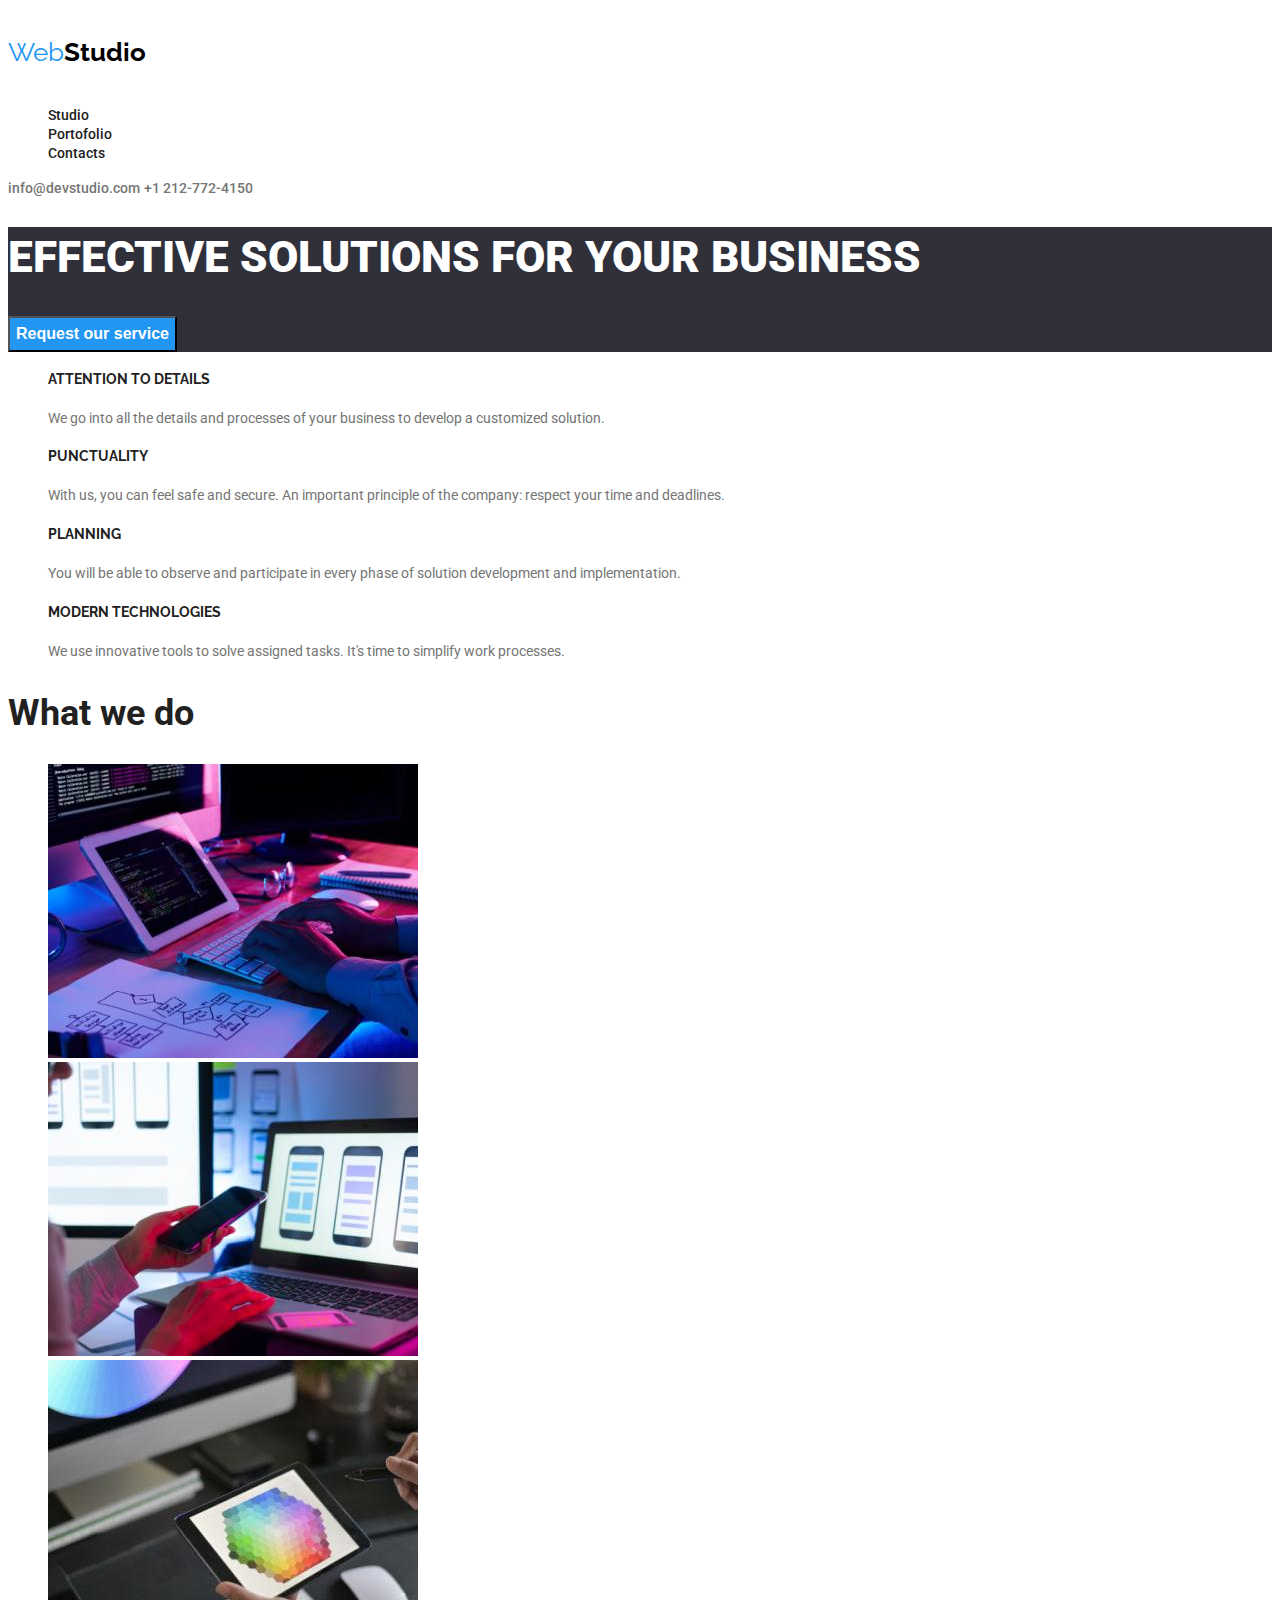
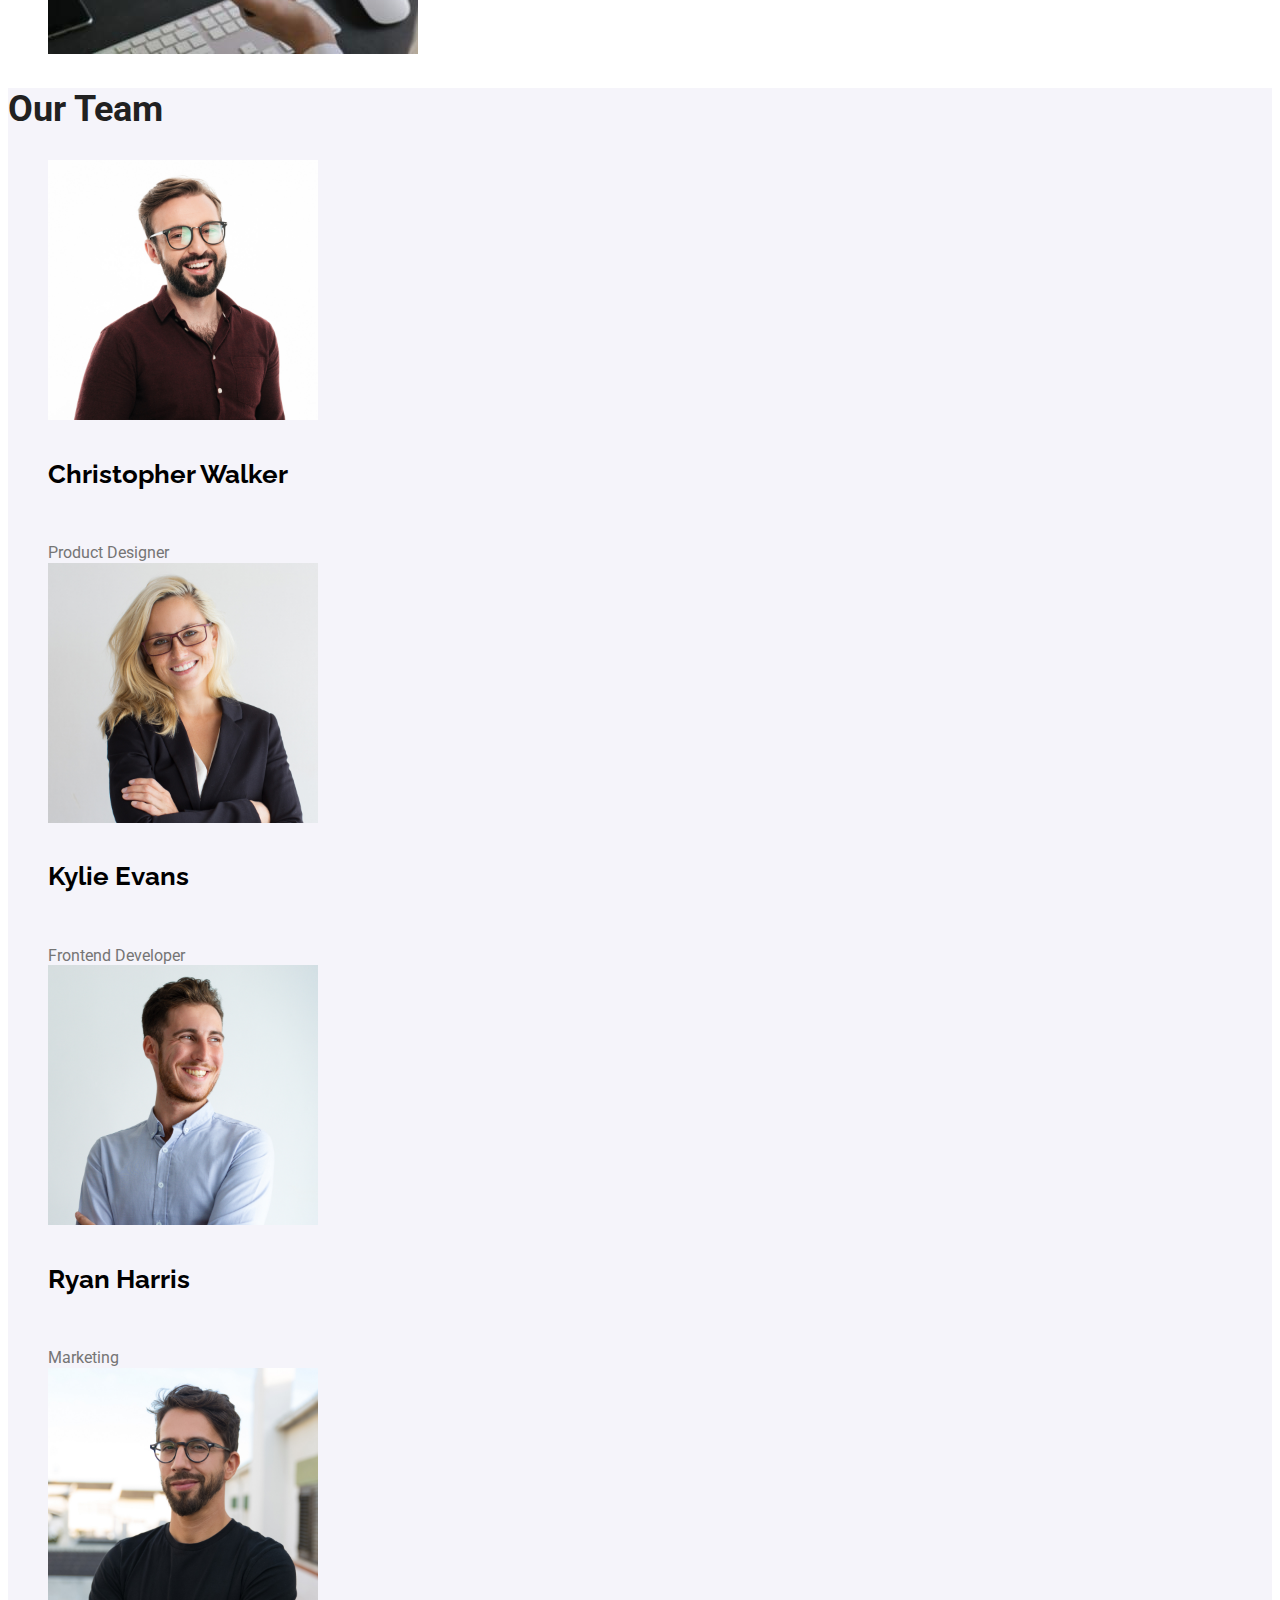
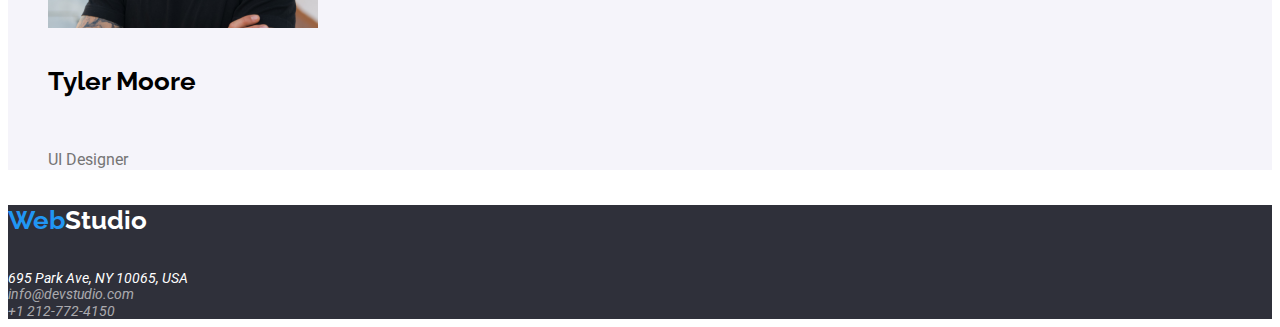
==== index.html @ d2ba15c8 "Add copy repozitory" ====
<!DOCTYPE html>
<html lang="en">
  <head>
    <meta charset="UTF-8" />
    <meta name="viewport" content="width = device-width,initial-scale=1.0" />
    <title>WebStudio</title>
    <link rel="preconnect" href="https://fonts.googleapis.com" />
    <link rel="preconnect" href="https://fonts.gstatic.com" crossorigin />
    <link
      href="https://fonts.googleapis.com/css2?family=Raleway:wght@700&family=Roboto:wght@400;500;700;900&display=swap"
      rel="stylesheet"
    />
    <link rel="stylesheet" href="CSS/style.css" />
  </head>

  <body class="studio-prezentation">
    <header class="global-header">
      <a href="./index.html/"></a>
      <h4><span class="accent">Web</span>Studio</h4>

      <nav class="main-navigation">
        <ul>
          <li><a href="./studio.html" class="nav-link current">Studio</a></li>
          <li><a href="./portofolio.html">Portofolio</a></li>
          <li><a href="#">Contacts</a></li>
        </ul>
      </nav>

      <a href="mailto:info@devstudio.com">info@devstudio.com</a>
      <a href="tel:+12127724150">+1 212-772-4150</a>
    </header>
    <main>
      <section class="page-section-content">
        <h1>EFFECTIVE SOLUTIONS FOR YOUR BUSINESS</h1>
        <button type="button" class="button-service">Request our service</button>
      </section>

      <section>
        <ul class="about-us">
          <li>
            <h4>ATTENTION TO DETAILS</h4>
            <p>
              We go into all the details and processes of your business to
              develop a customized solution.
            </p>
          </li>

          <li>
            <h4>PUNCTUALITY</h4>
            <p>
              With us, you can feel safe and secure. An important principle of
              the company: respect your time and deadlines.
            </p>
          </li>

          <li>
            <h4>PLANNING</h4>
            <p>
              You will be able to observe and participate in every phase of
              solution development and implementation.
            </p>
          </li>
          <li>
            <h4>MODERN TECHNOLOGIES</h4>
            <p>
              We use innovative tools to solve assigned tasks. It's time to
              simplify work processes.
            </p>
          </li>
        </ul>
      </section>

      <section>
        <h2>What we do</h2>
        <ul>
          <li>
            <img
              src="./images/computer.jpg"
              alt="Tasteaza pe calculator"
              width="370"
            />
          </li>
          <li>
            <img
              src="./images/phone.jpg"
              alt="Tine telefonul in mana"
              width="370"
            />
          </li>
          <li>
            <img
              src="./images/tablet.jpg"
              alt="Deseneaza pe tableta"
              width="370"
            />
          </li>
        </ul>
      </section>

      <section class="our-team">
        <h2>Our Team</h2>
        <ul class="our-team-content">
          <li>
            <img
              src="./images/man-with-glasses-smiling.jpg"
              alt="Barbat cu ochelari care zambeste"
              width="270"
            />
            <br />
            <h4>Christopher Walker</h4>
            <br />
            <span>Product Designer</span>
          </li>

          <li>
            <img
              src="./images/women-blonde.jpg"
              alt="Femeie blonda cu ochelari"
              width="270"
            />
            <br />
            <h4>Kylie Evans</h4>
            <br />
            <span>Frontend Developer</span>
          </li>
          <li>
            <img
              src="./images/man.jpg"
              alt="Barbat in camasa albastra deschisa"
              width="270"
            />
            <br />
            <h4>Ryan Harris</h4>
            <br />
            <span>Marketing</span>
          </li>
          <li>
            <img
              src="./images/man-with-glasses.jpg"
              alt="Barbat cu ochelari in tricou negru"
              width="270"
            />
            <br />
            <h4>Tyler Moore</h4>
            <br />
            <span>UI Designer</span>
          </li>
        </ul>
      </section>
    </main>
    <footer class="adress-information">
      <h4><span class="highlight">Web</span>Studio</h4>
      <address class="useful-information">
        695 Park Ave, NY 10065, USA <br />
        <a href="mailto:info@devstudio.com">info@devstudio.com</a> <br />
        <a href="tel:+12127724150">+1 212-772-4150</a> <br />
      </address>
    </footer>
  </body>
</html>
---- CSS/style.css ----
:root{
    --link-color: #212121;
    --heading-font-family: "Roboto", sans-serif;
    --series-font-family:"Raleway", sans-serif;
}   

.studio-prezentation{
    font-family: var(--heading-font-family);
}
.global-header{
    background-color: white;

}

span.accent{
    color: #2196F3;
    font-family: var(--series-font-family);
    font-weight: 400;
    font-size: 26px;
    line-height: 35.96px;

}
.studio-prezentation h4{
    font-family: var(--series-font-family);
    color: #000000;
    font-weight: 700;
    font-size: 26px;
    line-height: 30.52px;
}

.global-header .main-navigation a:link,
.global-header .main-navigation a:visited{
    color: var(--link-color);
    text-decoration: none;
    font-weight: 500;
    font-size: 14px;
    line-height: 16.41px;
}
.global-header .main-navigation a:hover{
    color: #2196F3;
    
    
}
.global-header .main-navigation a:active{
    color: #2196F3;

}

.global-header a{
    color: #757575;
    text-decoration: none;
    font-weight: 500;
    font-size: 14px;
    line-height: 16.41px;
}

.global-header a:hover{
    color: #2196F3;
}
.page-section-content{
    background-color: #2F303A;   
}
h1 {
    color: #FFFFFF;
   font-size: 44px;
    font-weight: 900;
    line-height: 60px;
}

.button-service{  
    background-color: #2196F3;
    color: #FFFFFF;
    font-weight: 700;
    font-size: 16px;
    line-height: 30px;
    cursor: pointer
}
 .button-service:hover{
    background-color: #757575;
}

.about-us p{
    color: #757575;
   font-size: 14px;
   line-height: 24px;

    
}

.about-us h4{
    color: #212121;
   font-size: 14px;
   line-height: 16.41px;
    font-weight: 700;
}
ul{
    list-style-type: none;
}

h2{
    color: #212121;
    font-size: 36px;
    line-height: 42.19px;
    font-weight: 700;
}

.our-team{
    background-color: #F5F4FA;
}

h4{
    color: #212121;
   font-size: 16px;
   line-height: 18.75px;
    font-weight: 500;
}
.our-team span{
    color: #757575;
    font-size: 16px;
    line-height: 18.75px;
    font-weight: 400;
}

.adress-information{
    background-color: #2F303A;
    font-family: var(--heading-font-family);
    font-weight: 400;
    font-size: 14px;
    line-height: 16.41px;
}

.adress-information .highlight{
    color:#2196F3 ;
    font-family: var(--series-font-family);
    font-weight: 700;
    font-size: 26px;
    line-height: 30.52px;
}
.adress-information h4{
    color: #FFFFFF;
    font-family: var(--series-font-family);
    font-weight: 700;
    font-size: 26px;
    line-height: 30.52px;
}
.useful-information{
    color: #FFFFFF;
   
}
.useful-information a{
    color: #FFFFFF99;
    text-decoration: none;
    font-size: 14px;
    line-height: 16px;
}
.useful-information a:hover{
    color: #2196F3;
}

.portofolio-button button {
    font-weight: 500;
    font-size: 16px;
    line-height: 26px;
    cursor: pointer;
    color: #212121;
    
}


 .portofolio-button button:hover,
 .portofolio-button:focus {
    color: #FFFFFF;
    background-color: #2196F3;
}
 .portofolio-button button:active{
    color: orange;
 }
 

.images .description-product{
    color: #212121;
    font-weight: 700;
    font-size: 18px;
    line-height: 36px;
}

.images .category-product{
    color:  #757575;
    font-weight: 400;
    font-size: 16px;
    line-height: 30px;
    
}

.nav-link current{
    color: #4d0752;
}
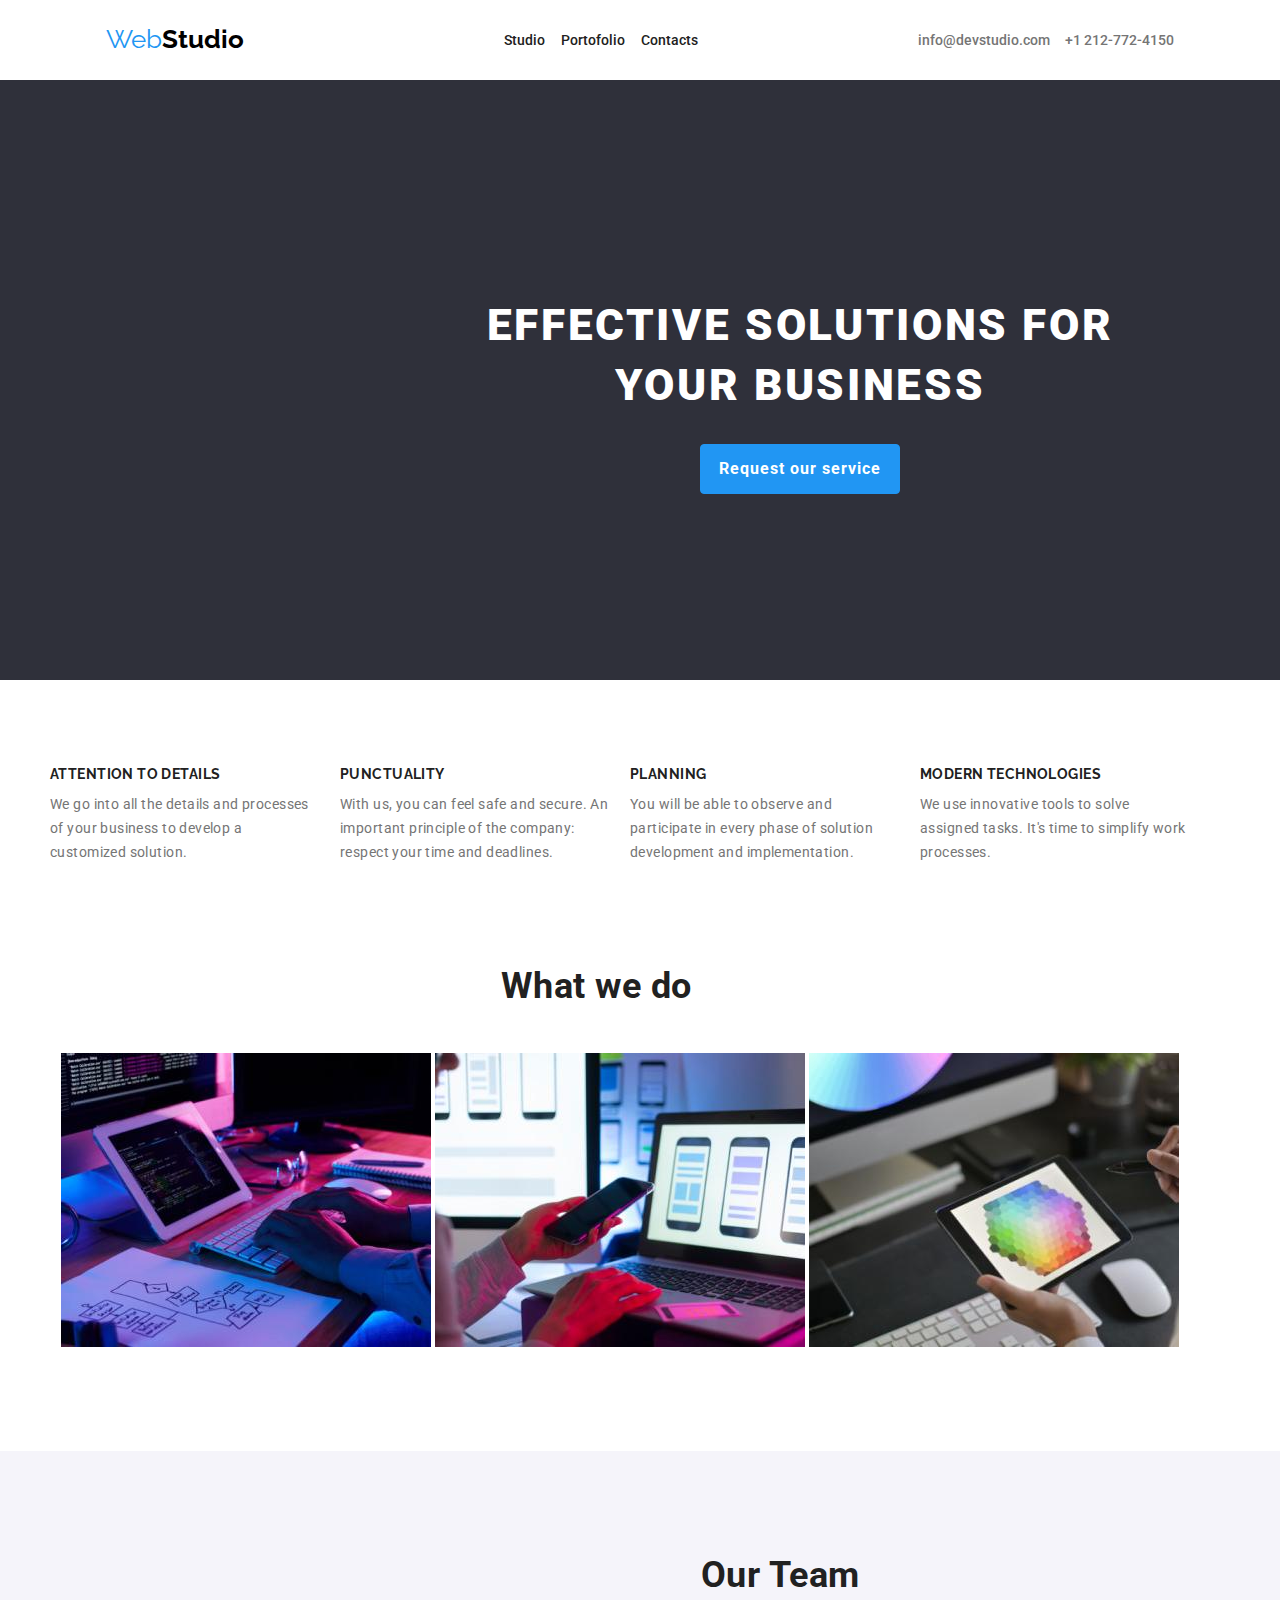
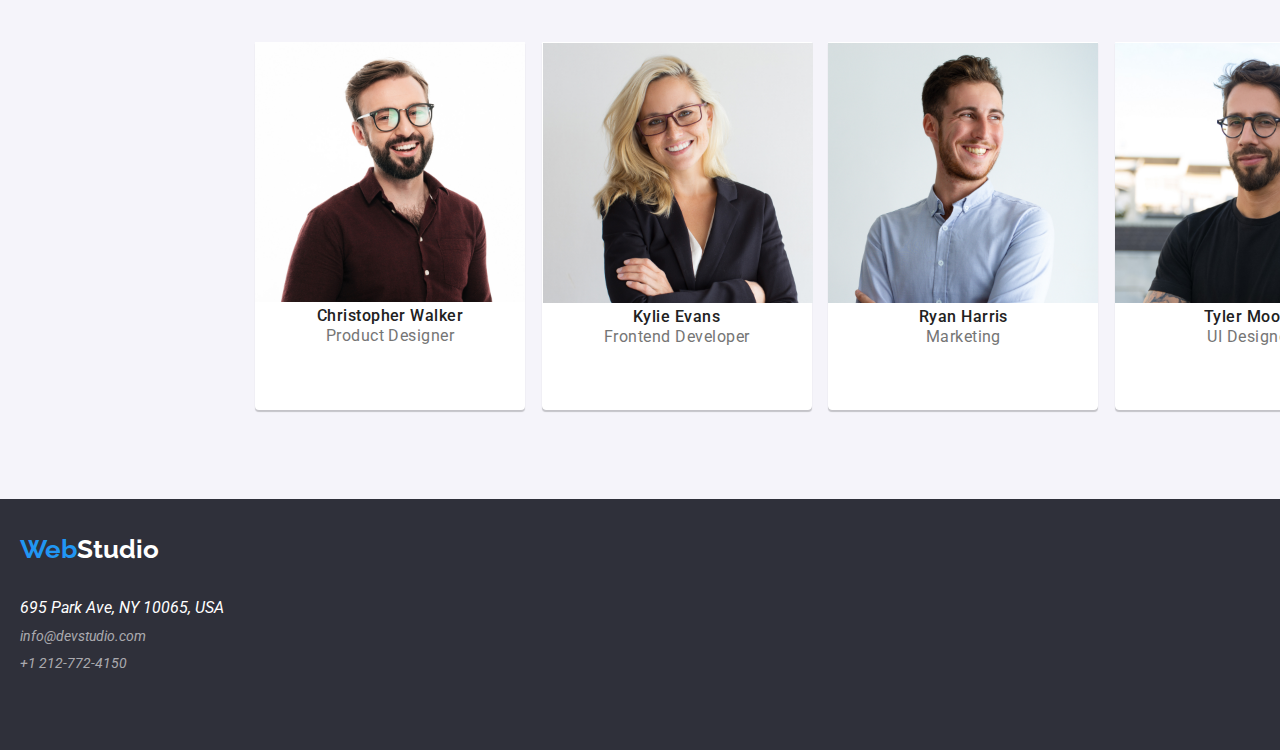
==== commit 8029b842: "add styles for geometry" ====
--- a/index.html
+++ b/index.html
@@ -10,32 +10,42 @@
       href="https://fonts.googleapis.com/css2?family=Raleway:wght@700&family=Roboto:wght@400;500;700;900&display=swap"
       rel="stylesheet"
     />
+    <link
+      rel="stylesheet"
+      href="https://cdnjs.cloudflare.com/ajax/libs/modern-normalize/1.0.0/modern-normalize.min.css"
+    />
     <link rel="stylesheet" href="CSS/style.css" />
   </head>
 
   <body class="studio-prezentation">
     <header class="global-header">
       <a href="./index.html/"></a>
-      <h4><span class="accent">Web</span>Studio</h4>
+      <div class="nav-container">
+        <h4><span class="accent">Web</span>Studio</h4>
 
-      <nav class="main-navigation">
-        <ul>
-          <li><a href="./studio.html" class="nav-link current">Studio</a></li>
-          <li><a href="./portofolio.html">Portofolio</a></li>
-          <li><a href="#">Contacts</a></li>
-        </ul>
-      </nav>
+        <nav class="main-navigation">
+          <ul>
+            <li><a href="./studio.html" class="nav-link current">Studio</a></li>
+            <li><a href="./portofolio.html">Portofolio</a></li>
+            <li><a href="#">Contacts</a></li>
+          </ul>
+        </nav>
 
-      <a href="mailto:info@devstudio.com">info@devstudio.com</a>
-      <a href="tel:+12127724150">+1 212-772-4150</a>
+        <div class="contact-container">
+          <a href="mailto:info@devstudio.com">info@devstudio.com</a>
+          <a href="tel:+12127724150">+1 212-772-4150</a>
+        </div>
+      </div>
     </header>
     <main>
       <section class="page-section-content">
-        <h1>EFFECTIVE SOLUTIONS FOR YOUR BUSINESS</h1>
-        <button type="button" class="button-service">Request our service</button>
+        <h1 class="title">EFFECTIVE SOLUTIONS FOR YOUR BUSINESS</h1>
+        <button type="button" class="button-service">
+          Request our service
+        </button>
       </section>
 
-      <section>
+      <section class="information-container">
         <ul class="about-us">
           <li>
             <h4>ATTENTION TO DETAILS</h4>
@@ -70,24 +80,24 @@
         </ul>
       </section>
 
-      <section>
+      <section class="image-gallery">
         <h2>What we do</h2>
-        <ul>
-          <li>
+        <ul class="suggestive-images">
+          <li class="image1">
             <img
               src="./images/computer.jpg"
               alt="Tasteaza pe calculator"
               width="370"
             />
           </li>
-          <li>
+          <li class="image2">
             <img
               src="./images/phone.jpg"
               alt="Tine telefonul in mana"
               width="370"
             />
           </li>
-          <li>
+          <li class="image3">
             <img
               src="./images/tablet.jpg"
               alt="Deseneaza pe tableta"
@@ -99,61 +109,78 @@
 
       <section class="our-team">
         <h2>Our Team</h2>
+
         <ul class="our-team-content">
-          <li>
-            <img
-              src="./images/man-with-glasses-smiling.jpg"
-              alt="Barbat cu ochelari care zambeste"
-              width="270"
-            />
-            <br />
-            <h4>Christopher Walker</h4>
-            <br />
-            <span>Product Designer</span>
-          </li>
+          <div class="team-card1">
+            <li>
+              <img
+                src="./images/man-with-glasses-smiling.jpg"
+                alt="Barbat cu ochelari care zambeste"
+                width="270"
+              />
+              
+               <br />
+                <h4>Christopher Walker</h4>
+                  <br/>
+                <span>Product Designer</span>
+               
+              
+            </li>
+          </div>
 
-          <li>
-            <img
-              src="./images/women-blonde.jpg"
-              alt="Femeie blonda cu ochelari"
-              width="270"
-            />
-            <br />
-            <h4>Kylie Evans</h4>
-            <br />
-            <span>Frontend Developer</span>
-          </li>
-          <li>
-            <img
-              src="./images/man.jpg"
-              alt="Barbat in camasa albastra deschisa"
-              width="270"
-            />
-            <br />
-            <h4>Ryan Harris</h4>
-            <br />
-            <span>Marketing</span>
-          </li>
-          <li>
-            <img
-              src="./images/man-with-glasses.jpg"
-              alt="Barbat cu ochelari in tricou negru"
-              width="270"
-            />
-            <br />
-            <h4>Tyler Moore</h4>
-            <br />
-            <span>UI Designer</span>
-          </li>
+          <div class="team-card2">
+            <li>
+              <img
+                src="./images/women-blonde.jpg"
+                alt="Femeie blonda cu ochelari"
+                width="270"
+              />
+              
+                <br />
+              <h4>Kylie Evans</h4>
+              <br />
+              <span>Frontend Developer</span>
+              </div>
+            </li>
+          
+          <div class="team-card3">
+            <li>
+              <img
+                src="./images/man.jpg"
+                alt="Barbat in camasa albastra deschisa"
+                width="270"
+              />
+              <br />
+              <h4>Ryan Harris</h4>
+              <br />
+              <span>Marketing</span>
+            </li>
+          </div>
+          <div class="team-card4">
+            <li>
+              <img
+                src="./images/man-with-glasses.jpg"
+                alt="Barbat cu ochelari in tricou negru"
+                width="270"
+              />
+              <br />
+              <h4>Tyler Moore</h4>
+              <br />
+              <span>UI Designer</span>
+            </li>
+          </div>
         </ul>
       </section>
     </main>
     <footer class="adress-information">
       <h4><span class="highlight">Web</span>Studio</h4>
+
       <address class="useful-information">
-        695 Park Ave, NY 10065, USA <br />
-        <a href="mailto:info@devstudio.com">info@devstudio.com</a> <br />
-        <a href="tel:+12127724150">+1 212-772-4150</a> <br />
+        695 Park Ave, NY 10065, USA
+
+        <a href="mailto:info@devstudio.com">info@devstudio.com</a>
+
+        <a href="tel:+12127724150">+1 212-772-4150</a>
       </address>
     </footer>
   </body>
--- a/CSS/style.css
+++ b/CSS/style.css
@@ -1,197 +1,497 @@
-:root{
-    --link-color: #212121;
-    --heading-font-family: "Roboto", sans-serif;
-    --series-font-family:"Raleway", sans-serif;
-}   
-
-.studio-prezentation{
+:root {
+  --link-color: #212121;
+  --heading-font-family: "Roboto", sans-serif;
+  --series-font-family: "Raleway", sans-serif;
+}
+.container{
+    margin: 0 auto;
+    max-width: 1200;
+    padding: 0 20px;
+}
+.studio-prezentation {
+  font-family: var(--heading-font-family);
+  border-bottom: 1px solid #ececec;
+  width: 1600px;
+  height: 80px;
+  margin: 0;
+}
+.global-header {
+  background-color: white;
+  display: flex;
+  height: 80px;
+}
+
+.nav-container {
+  display: flex;
+  width: 80%;
+  align-items: center;
+  justify-content: space-around;
+  align-items: center;
+}
+
+.contact-container {
+  display: flex;
+  width: 20%;
+  justify-content: space-between;
+  align-items: center;
+}
+
+.studio-prezentation .main-navigation ul {
+  display: flex;
+  width: 250px;
+  justify-content: space-around;
+}
+
+span.accent {
+  color: #2196f3;
+  font-family: var(--series-font-family);
+  font-weight: 400;
+  font-size: 26px;
+  line-height: 35.96px;
+}
+.studio-prezentation h4 {
+  font-family: var(--series-font-family);
+  color: #000000;
+  font-weight: 700;
+  font-size: 26px;
+  line-height: 30.52px;
+}
+
+.global-header .main-navigation a:link,
+.global-header .main-navigation a:visited {
+  color: var(--link-color);
+  text-decoration: none;
+  font-weight: 500;
+  font-size: 14px;
+  line-height: 16.41px;
+}
+.global-header .main-navigation a:hover {
+  color: #2196f3;
+}
+.global-header .main-navigation a:active {
+  color: #2196f3;
+}
+
+.global-header a {
+  color: #757575;
+  text-decoration: none;
+  font-weight: 500;
+  font-size: 14px;
+  line-height: 16.41px;
+}
+
+.global-header a:hover {
+  color: #2196f3;
+}
+.page-section-content {
+  display: flex;
+  background-color: #2f303a;
+  width: 1600px;
+  height: 600px;
+  top: 94px;
+  justify-content: center;
+  flex-direction: column;
+  align-items: center;
+}
+
+.title {
+  color: #ffffff;
+  font-size: 44px;
+  font-weight: 900;
+  line-height: 60px;
+  letter-spacing: 0.06em;
+  text-align: center;
+  width: 696px;
+  height: 120px;
+  top: 94px;
+  left: 452px;
+}
+
+.button-service {
+  background-color: #2196f3;
+  color: #ffffff;
+  font-weight: 700;
+  font-size: 16px;
+  line-height: 30px;
+  letter-spacing: 0.06em;
+  width: 200px;
+  height: 50px;
+  top: 430px;
+  left: 700px;
+  text-align: center;
+  border: 1px solid #2196f3;
+  border-radius: 4px;
+}
+.button-service:hover {
+  background-color: #757575;
+}
+.information-container {
+  display: flex;
+  justify-content: space-evenly;
+  margin-bottom: 60px;
+  width: 1200px;
+  height: 101px;
+  top: 94px;
+  left: 215px;
+  margin-top: 60px;
+}
+.about-us {
+  display: flex;
+  align-items: baseline;
+  justify-content: center;
+}
+
+.about-us p {
+  display: flex;
+  color: #757575;
+  font-size: 14px;
+  line-height: 24px;
+  letter-spacing: 0.03em;
+  width: 270px;
+  height: 75px;
+  top: 94px;
+  left: 215px;
+  justify-content: flex-start;
+
+  margin: 10px;
+}
+
+.about-us h4 {
+  display: flex;
+  color: #212121;
+  font-size: 14px;
+  line-height: 16.41px;
+  letter-spacing: 0.03em;
+  width: 270px;
+  height: 16px;
+  top: 94px;
+  left: 215px;
+  justify-content: flex-start;
+  margin: 10px;
+}
+ul {
+  list-style-type: none;
+}
+.image-gallery {
+  display: flex;
+  flex-direction: column;
+  width: 1200px;
+  height: 386px;
+  top: 969px;
+  left: 215px;
+  align-items: center;
+  margin-top: 94px;
+  text-align: center;
+
+}
+h2 {
+  color: #212121;
+  display: flex;
+  font-size: 36px;
+  line-height: 42.19px;
+  letter-spacing: 0.03rem;
+  width: 198px;
+  height: 42px;
+  top: 94px;
+  left: 701px;
+  text-align: center;
+}
+.suggestive-images li {
+  display: inline;
+  justify-content: space-between;
+  flex-direction: row;
+  align-items: center;
+  gap: 30px;
+}
+.image1 {
+  width: 370px;
+  height: 294px;
+  top: 94px;
+  left: 215px;
+
+}
+.image2 {
+  width: 370px;
+  height: 294px;
+  top: 94px;
+  left: 615px;
+  
+}
+
+.image3 {
+  width: 370px;
+  height: 294px;
+  top: 94px;
+  left: 1015px;
+}
+
+.our-team {
+  background-color: #F5F4FA;
+  display: flex;
+  flex-direction: column;
+  justify-content: center;
+  align-items: center;
+  width: 1600px;
+  height: 648px;
+  top: 94px;
+  margin-top: 130px;
+
+  
+}
+
+.our-team-content {
+  display: flex;
+  justify-content: space-between;
+  align-items: center;
+  text-align: center;
+  flex-direction: row;
+  width: 1170px;
+  height: 368px;
+  top: 94px;
+  left: 215px;
+}
+
+.team-card1 {
+  display: flex;
+  background-color: #ffffff;
+  width: 270px;
+  height: 368px;
+  top: 94px;
+  left: 215px;
+  flex-direction: column;
+  
+  border-radius: 0px 0px  4px  4px;
+  box-shadow: 0px 2px 1px 0px #00000033;
+  justify-content: flex-start;
+  
+}
+
+.team-card2 {
+  display: flex;
+  background-color: #ffffff;
+  width: 270px;
+  height: 368px;
+  top: 94px;
+  left: 515px;
+  align-content: flex-start;
+  flex-direction: column;
+  box-shadow: 0px 2px 1px 0px #00000033;
+
+  border: 1px solid #ffffff;
+  border-radius: 0px 0px 4px 4px;
+  justify-content: flex-start;
+}
+
+
+
+
+   
+
+
+
+.team-card3 {
+  display: flex;
+  background-color: #ffffff;
+  width: 270px;
+  height: 368px;
+  top: 94px;
+  left: 815px;
+  box-shadow: 0px 2px 1px 0px #00000033;
+
+  flex-direction: column;
+  align-items: center;
+  border: 1px solid #ffffff;
+  border-radius: 0px 0px 4px 4px;
+  justify-content: flex-start;
+}
+.team-card4 {
+  display: flex;
+  background-color: #ffffff;
+  width: 270px;
+  height: 368px;
+  top: 94px;
+  left: 1115px;
+  box-shadow: 0px 2px 1px 0px #00000033;
+
+  flex-direction: column;
+  align-items: center;
+  border: 1px solid #ffffff;
+  border-radius: 0px 0px 4px 4px;
+  justify-content: flex-start;
+}
+ 
+
+.our-team-content h4{
+    color: #212121;
     font-family: var(--heading-font-family);
-}
-.global-header{
-    background-color: white;
-
-}
-
-span.accent{
-    color: #2196F3;
-    font-family: var(--series-font-family);
-    font-weight: 400;
-    font-size: 26px;
-    line-height: 35.96px;
-
-}
-.studio-prezentation h4{
-    font-family: var(--series-font-family);
-    color: #000000;
+    font-size: 16px;
+    font-weight: 500;
+    line-height: 19px;
+    letter-spacing: 0.03em;
+    text-align: center;
+    display: inline;
+    width: 145px;
+    height: 19px;
+    top: 94px;
+    left: 278px;
+    padding-top: 30px;
+    }
+
+    .our-team-content span{
+        font-family: var(--heading-font-family);
+        color: #757575;
+        font-size: 16px;
+        font-weight: 400;
+        line-height: 19px;
+        letter-spacing: 0.03em;
+        text-align: center;
+        width: 147px;
+        height: 19px;
+        top: 1954px;
+        left: 577px;
+        padding-top: 59px;
+        
+        
+    }
+  
+  
+
+
+.adress-information {
+  background-color: #2f303a;
+  display: flex;
+  flex-direction: column;
+
+  font-family: var(--heading-font-family);
+  font-weight: 400;
+  width: 1600px;
+  height: 251px;
+  top: 94px;
+}
+
+.useful-information {
+  display: flex;
+  flex-direction: column;
+  justify-content: space-between;
+  padding-left: 20px;
+  width: 231px;
+  height: 72px;
+  top: 94px;
+  left: 215px;
+}
+
+.adress-information .highlight {
+  color: #2196f3;
+  font-family: var(--series-font-family);
+  font-weight: 700;
+  font-size: 26px;
+  line-height: 30.52px;
+  padding-left: 20px;
+}
+.adress-information h4 {
+  color: #ffffff;
+  font-family: var(--series-font-family);
+  font-weight: 700;
+  font-size: 26px;
+  line-height: 30.52px;
+}
+.useful-information {
+  color: #ffffff;
+}
+.useful-information a {
+  color: #ffffff99;
+  text-decoration: none;
+  font-size: 14px;
+  line-height: 16px;
+}
+.useful-information a:hover {
+  color: #2196f3;
+}
+.portofolio-container{
+      
+    border: 0.1px solid #EEEEEE;
+    max-width: 1200px;
+    height: 1360px;
+    top: 174px;
+    left: 215px;
+    padding-bottom: 94px;
+
+}
+.portofolio-button button{
+    background-color: #F5F4FA;
+    border: 1px solid #F5F4FA;
+    border-radius: 4px;
+  font-weight: 500;
+  font-size: 16px;
+  line-height: 26px;
+  cursor: pointer;
+  color: #212121;
+  
+  
+}
+.portofolio-button{
+    display: flex;
+    flex-direction: row;
+    justify-content:center;
+    align-items: center;
+    text-align: center;
+    width: 1300px;
+    height: 38px;
+   padding-top: 0px;
+    left: 542px;
+    
+    gap: 8px;
+}
+.portofolio-button button:hover,
+.portofolio-button:focus {
+  color: #ffffff;
+  background-color: #2196f3;
+}
+.portofolio-button button:active {
+  color: orange;
+}
+.images{
+    display: flex;
+    flex-wrap: wrap;
+    gap: 10px;
+    justify-content: flex-start;
+    
+}
+.item{
+    
+    width: 370px;
+    height: 404px;
+    top: 94px;
+    left: 215px;
+    border: 1px solid #EEEEEE;
+    
+    
+    
+}
+.product{
+    width: 322px;
+   padding: 20px 24px;
+   display: flex;
+   flex-direction: column;
+}
+.product .description-product{
+    color: #212121;
+    font-family: var(--heading-font-family);
     font-weight: 700;
-    font-size: 26px;
-    line-height: 30.52px;
-}
-
-.global-header .main-navigation a:link,
-.global-header .main-navigation a:visited{
-    color: var(--link-color);
-    text-decoration: none;
-    font-weight: 500;
-    font-size: 14px;
-    line-height: 16.41px;
-}
-.global-header .main-navigation a:hover{
-    color: #2196F3;
-    
-    
-}
-.global-header .main-navigation a:active{
-    color: #2196F3;
-
-}
-
-.global-header a{
+    letter-spacing: 0.06em;
+    size: 18px;
+}
+.product .category-product{
     color: #757575;
-    text-decoration: none;
-    font-weight: 500;
-    font-size: 14px;
-    line-height: 16.41px;
-}
-
-.global-header a:hover{
-    color: #2196F3;
-}
-.page-section-content{
-    background-color: #2F303A;   
-}
-h1 {
-    color: #FFFFFF;
-   font-size: 44px;
-    font-weight: 900;
-    line-height: 60px;
-}
-
-.button-service{  
-    background-color: #2196F3;
-    color: #FFFFFF;
-    font-weight: 700;
-    font-size: 16px;
-    line-height: 30px;
-    cursor: pointer
-}
- .button-service:hover{
-    background-color: #757575;
-}
-
-.about-us p{
-    color: #757575;
-   font-size: 14px;
-   line-height: 24px;
-
-    
-}
-
-.about-us h4{
-    color: #212121;
-   font-size: 14px;
-   line-height: 16.41px;
-    font-weight: 700;
-}
-ul{
-    list-style-type: none;
-}
-
-h2{
-    color: #212121;
-    font-size: 36px;
-    line-height: 42.19px;
-    font-weight: 700;
-}
-
-.our-team{
-    background-color: #F5F4FA;
-}
-
-h4{
-    color: #212121;
-   font-size: 16px;
-   line-height: 18.75px;
-    font-weight: 500;
-}
-.our-team span{
-    color: #757575;
-    font-size: 16px;
-    line-height: 18.75px;
-    font-weight: 400;
-}
-
-.adress-information{
-    background-color: #2F303A;
     font-family: var(--heading-font-family);
     font-weight: 400;
-    font-size: 14px;
-    line-height: 16.41px;
-}
-
-.adress-information .highlight{
-    color:#2196F3 ;
-    font-family: var(--series-font-family);
-    font-weight: 700;
-    font-size: 26px;
-    line-height: 30.52px;
-}
-.adress-information h4{
-    color: #FFFFFF;
-    font-family: var(--series-font-family);
-    font-weight: 700;
-    font-size: 26px;
-    line-height: 30.52px;
-}
-.useful-information{
-    color: #FFFFFF;
-   
-}
-.useful-information a{
-    color: #FFFFFF99;
-    text-decoration: none;
-    font-size: 14px;
-    line-height: 16px;
-}
-.useful-information a:hover{
-    color: #2196F3;
-}
-
-.portofolio-button button {
-    font-weight: 500;
-    font-size: 16px;
-    line-height: 26px;
-    cursor: pointer;
-    color: #212121;
-    
-}
-
-
- .portofolio-button button:hover,
- .portofolio-button:focus {
-    color: #FFFFFF;
-    background-color: #2196F3;
-}
- .portofolio-button button:active{
-    color: orange;
- }
- 
-
-.images .description-product{
-    color: #212121;
-    font-weight: 700;
-    font-size: 18px;
-    line-height: 36px;
-}
-
-.images .category-product{
-    color:  #757575;
-    font-weight: 400;
-    font-size: 16px;
-    line-height: 30px;
-    
-}
-
-.nav-link current{
-    color: #4d0752;
-}+    letter-spacing: 0.03em;
+    size: 16px;
+}
+    
+    
+
+  
+.nav-link current {
+  color: #4d0752;
+}
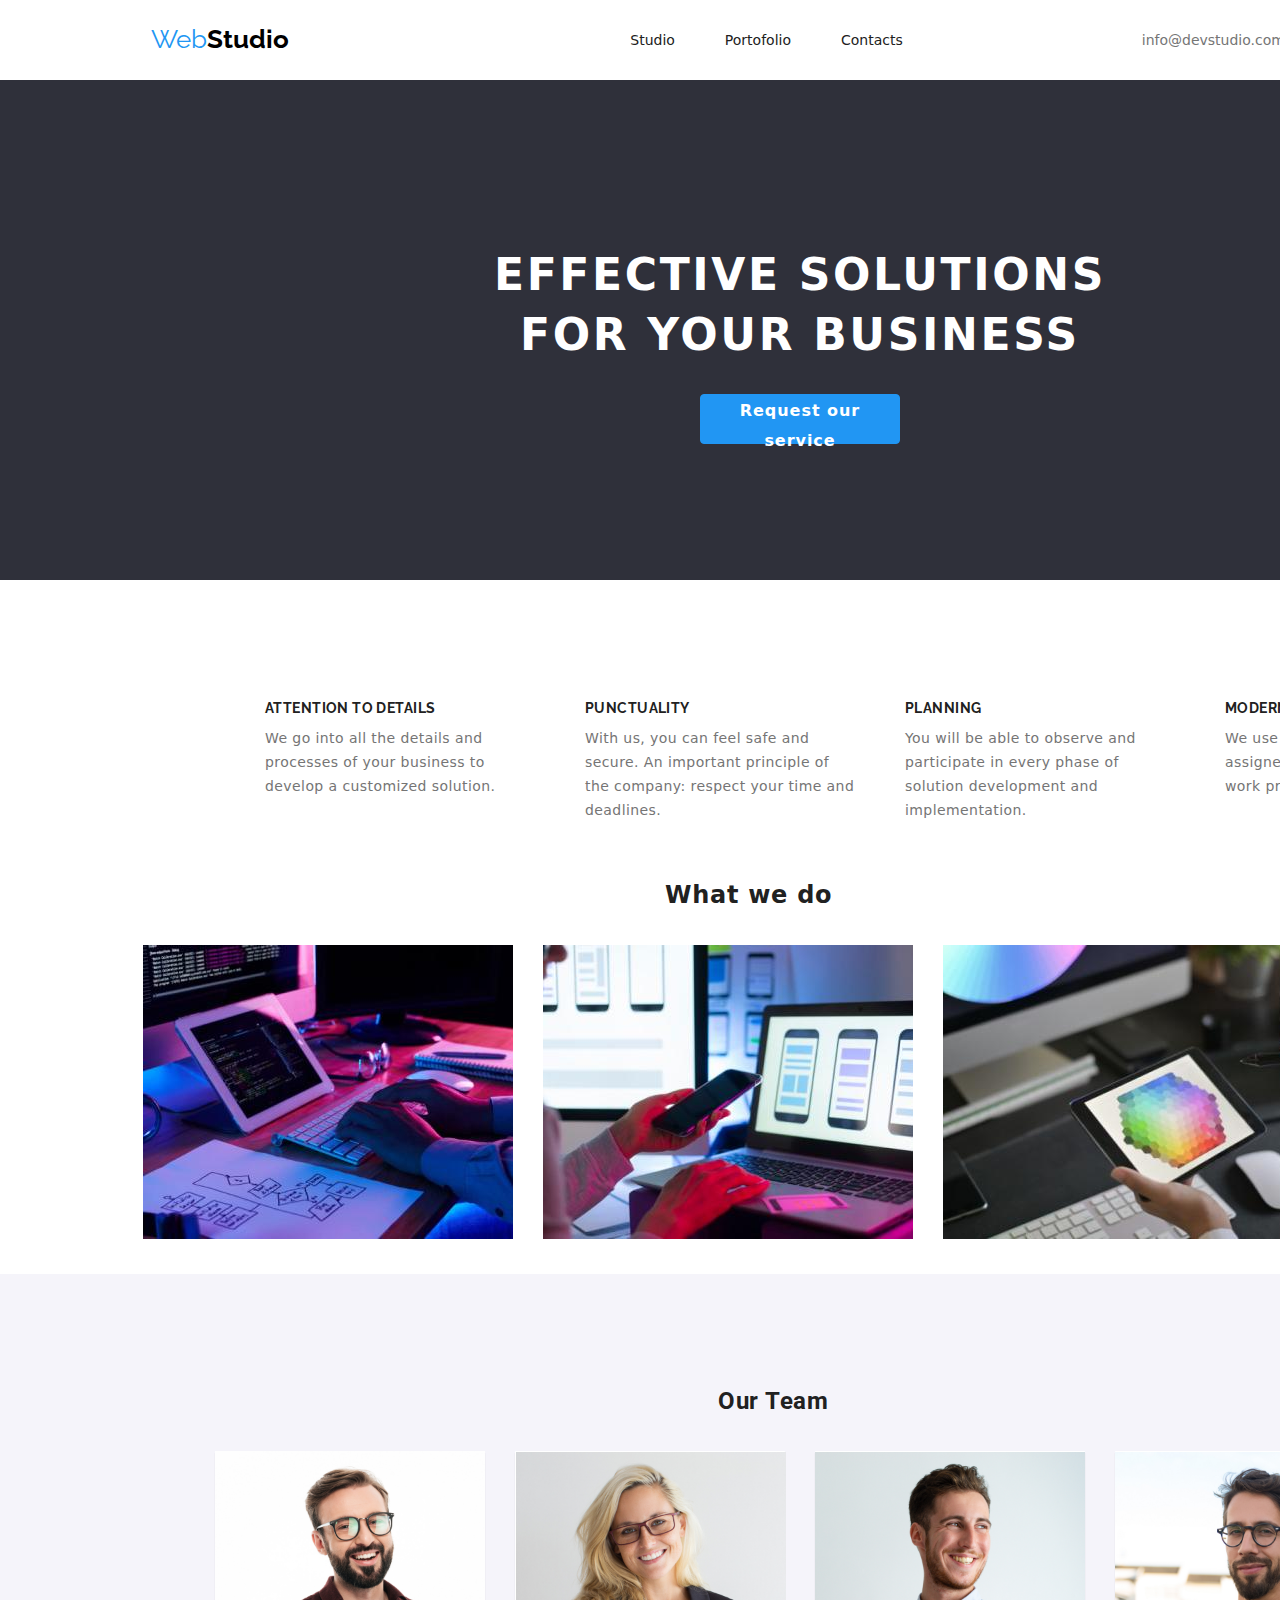
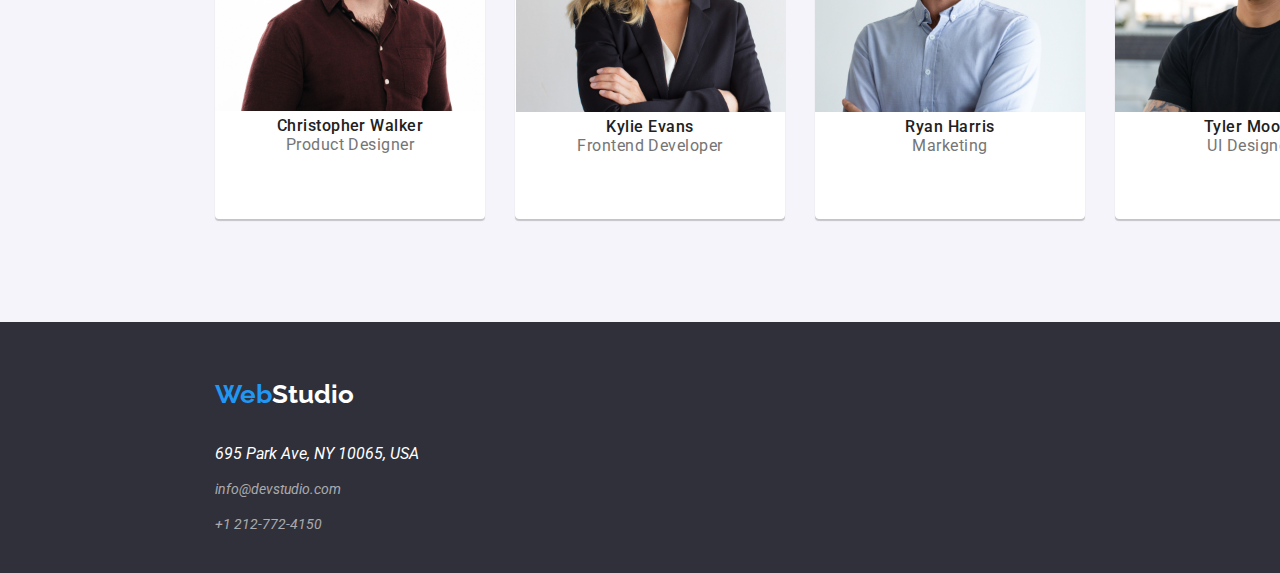
==== commit 92c52e7d: "add style css" ====
--- a/index.html
+++ b/index.html
@@ -20,12 +20,12 @@
   <body class="studio-prezentation">
     <header class="global-header">
       <a href="./index.html/"></a>
-      <div class="nav-container">
+      <section class="nav-container">
         <h4><span class="accent">Web</span>Studio</h4>
 
         <nav class="main-navigation">
           <ul>
-            <li><a href="./studio.html" class="nav-link current">Studio</a></li>
+            <li><a href="./index.html" class="nav-link current">Studio</a></li>
             <li><a href="./portofolio.html">Portofolio</a></li>
             <li><a href="#">Contacts</a></li>
           </ul>
@@ -35,7 +35,7 @@
           <a href="mailto:info@devstudio.com">info@devstudio.com</a>
           <a href="tel:+12127724150">+1 212-772-4150</a>
         </div>
-      </div>
+      </section>
     </header>
     <main>
       <section class="page-section-content">
@@ -108,7 +108,7 @@
       </section>
 
       <section class="our-team">
-        <h2>Our Team</h2>
+        <h2 class="title-team">Our Team</h2>
 
         <ul class="our-team-content">
           <div class="team-card1">
@@ -176,11 +176,13 @@
       <h4><span class="highlight">Web</span>Studio</h4>
 
       <address class="useful-information">
-        695 Park Ave, NY 10065, USA
+         <span>695 Park Ave, NY 10065, USA </span>
+        <br />
 
         <a href="mailto:info@devstudio.com">info@devstudio.com</a>
-
+        <br />
         <a href="tel:+12127724150">+1 212-772-4150</a>
+        <br />
       </address>
     </footer>
   </body>
--- a/CSS/style.css
+++ b/CSS/style.css
@@ -8,22 +8,15 @@
     max-width: 1200;
     padding: 0 20px;
 }
-.studio-prezentation {
-  font-family: var(--heading-font-family);
-  border-bottom: 1px solid #ececec;
+
+
+
+
+.nav-container {
+  display: flex;
+  color: #FFFFFF;
   width: 1600px;
   height: 80px;
-  margin: 0;
-}
-.global-header {
-  background-color: white;
-  display: flex;
-  height: 80px;
-}
-
-.nav-container {
-  display: flex;
-  width: 80%;
   align-items: center;
   justify-content: space-around;
   align-items: center;
@@ -31,15 +24,16 @@
 
 .contact-container {
   display: flex;
-  width: 20%;
   justify-content: space-between;
   align-items: center;
-}
-
-.studio-prezentation .main-navigation ul {
+  gap: 40px;
+}
+
+ .main-navigation ul {
   display: flex;
   width: 250px;
   justify-content: space-around;
+  gap: 50px;
 }
 
 span.accent {
@@ -87,8 +81,8 @@
   display: flex;
   background-color: #2f303a;
   width: 1600px;
-  height: 600px;
-  top: 94px;
+  height: 500px;
+  top: 80px;
   justify-content: center;
   flex-direction: column;
   align-items: center;
@@ -123,22 +117,22 @@
   border-radius: 4px;
 }
 .button-service:hover {
-  background-color: #757575;
+
+  color: #757575;
 }
 .information-container {
   display: flex;
   justify-content: space-evenly;
-  margin-bottom: 60px;
   width: 1200px;
-  height: 101px;
-  top: 94px;
-  left: 215px;
-  margin-top: 60px;
+  height: 90px;
+  padding-top: 94px;
+  padding-left: 215px;
 }
 .about-us {
   display: flex;
   align-items: baseline;
   justify-content: center;
+  gap: 30px;
 }
 
 .about-us p {
@@ -176,32 +170,28 @@
   display: flex;
   flex-direction: column;
   width: 1200px;
-  height: 386px;
+  height: 600px;
   top: 969px;
   left: 215px;
-  align-items: center;
-  margin-top: 94px;
-  text-align: center;
-
+  padding-top: 94px;
+  padding-left: 215px;
 }
 h2 {
   color: #212121;
-  display: flex;
-  font-size: 36px;
-  line-height: 42.19px;
-  letter-spacing: 0.03rem;
-  width: 198px;
-  height: 42px;
-  top: 94px;
-  left: 701px;
-  text-align: center;
-}
-.suggestive-images li {
-  display: inline;
-  justify-content: space-between;
-  flex-direction: row;
-  align-items: center;
+  font-family: var(--heading-font-family)
+  weight 700;
+  size: 36px;
+  letter-spacing: 0.03em;
+  padding-top: 94px;
+  padding-left: 450px;
+  
+  
+}
+.suggestive-images {
+  display: flex;
+  justify-content: center;
   gap: 30px;
+  padding-bottom: 50px;
 }
 .image1 {
   width: 370px;
@@ -229,14 +219,10 @@
   background-color: #F5F4FA;
   display: flex;
   flex-direction: column;
-  justify-content: center;
-  align-items: center;
   width: 1600px;
   height: 648px;
-  top: 94px;
-  margin-top: 130px;
-
-  
+  top: 1449px;  
+
 }
 
 .our-team-content {
@@ -245,10 +231,21 @@
   align-items: center;
   text-align: center;
   flex-direction: row;
-  width: 1170px;
+  width: 1200px;
   height: 368px;
-  top: 94px;
-  left: 215px;
+  top: 1635px;
+  left: 215px;
+  padding-left: 215px;
+  gap: 30px;
+}
+
+.title-team{
+  color: #212121;
+  font-family: var(--heading-font-family);
+  font-weight:700;
+  size: 60px;
+  padding-left: 718px;
+  padding-top: 94px;
 }
 
 .team-card1 {
@@ -361,23 +358,19 @@
   background-color: #2f303a;
   display: flex;
   flex-direction: column;
-
+  justify-content: center;
   font-family: var(--heading-font-family);
   font-weight: 400;
   width: 1600px;
   height: 251px;
-  top: 94px;
+  top: 2097px;
 }
 
 .useful-information {
   display: flex;
   flex-direction: column;
-  justify-content: space-between;
-  padding-left: 20px;
-  width: 231px;
-  height: 72px;
-  top: 94px;
-  left: 215px;
+
+  padding-left: 215px;
 }
 
 .adress-information .highlight {
@@ -386,7 +379,7 @@
   font-weight: 700;
   font-size: 26px;
   line-height: 30.52px;
-  padding-left: 20px;
+  padding-left: 215px;
 }
 .adress-information h4 {
   color: #ffffff;
@@ -408,14 +401,13 @@
   color: #2196f3;
 }
 .portofolio-container{
-      
+     display: flex;
+     flex-wrap: wrap;
     border: 0.1px solid #EEEEEE;
-    max-width: 1200px;
-    height: 1360px;
-    top: 174px;
-    left: 215px;
-    padding-bottom: 94px;
-
+    width: 1600px;
+    height: 1460px;
+  padding-left: 180px;
+  padding-bottom: 90px;
 }
 .portofolio-button button{
     background-color: #F5F4FA;
@@ -432,14 +424,11 @@
 .portofolio-button{
     display: flex;
     flex-direction: row;
-    justify-content:center;
-    align-items: center;
-    text-align: center;
     width: 1300px;
     height: 38px;
-   padding-top: 0px;
+   padding-top: 10px;
     left: 542px;
-    
+    padding-left: 342px;
     gap: 8px;
 }
 .portofolio-button button:hover,
@@ -453,20 +442,11 @@
 .images{
     display: flex;
     flex-wrap: wrap;
-    gap: 10px;
+    gap: 30px;
     justify-content: flex-start;
-    
 }
 .item{
-    
-    width: 370px;
-    height: 404px;
-    top: 94px;
-    left: 215px;
     border: 1px solid #EEEEEE;
-    
-    
-    
 }
 .product{
     width: 322px;
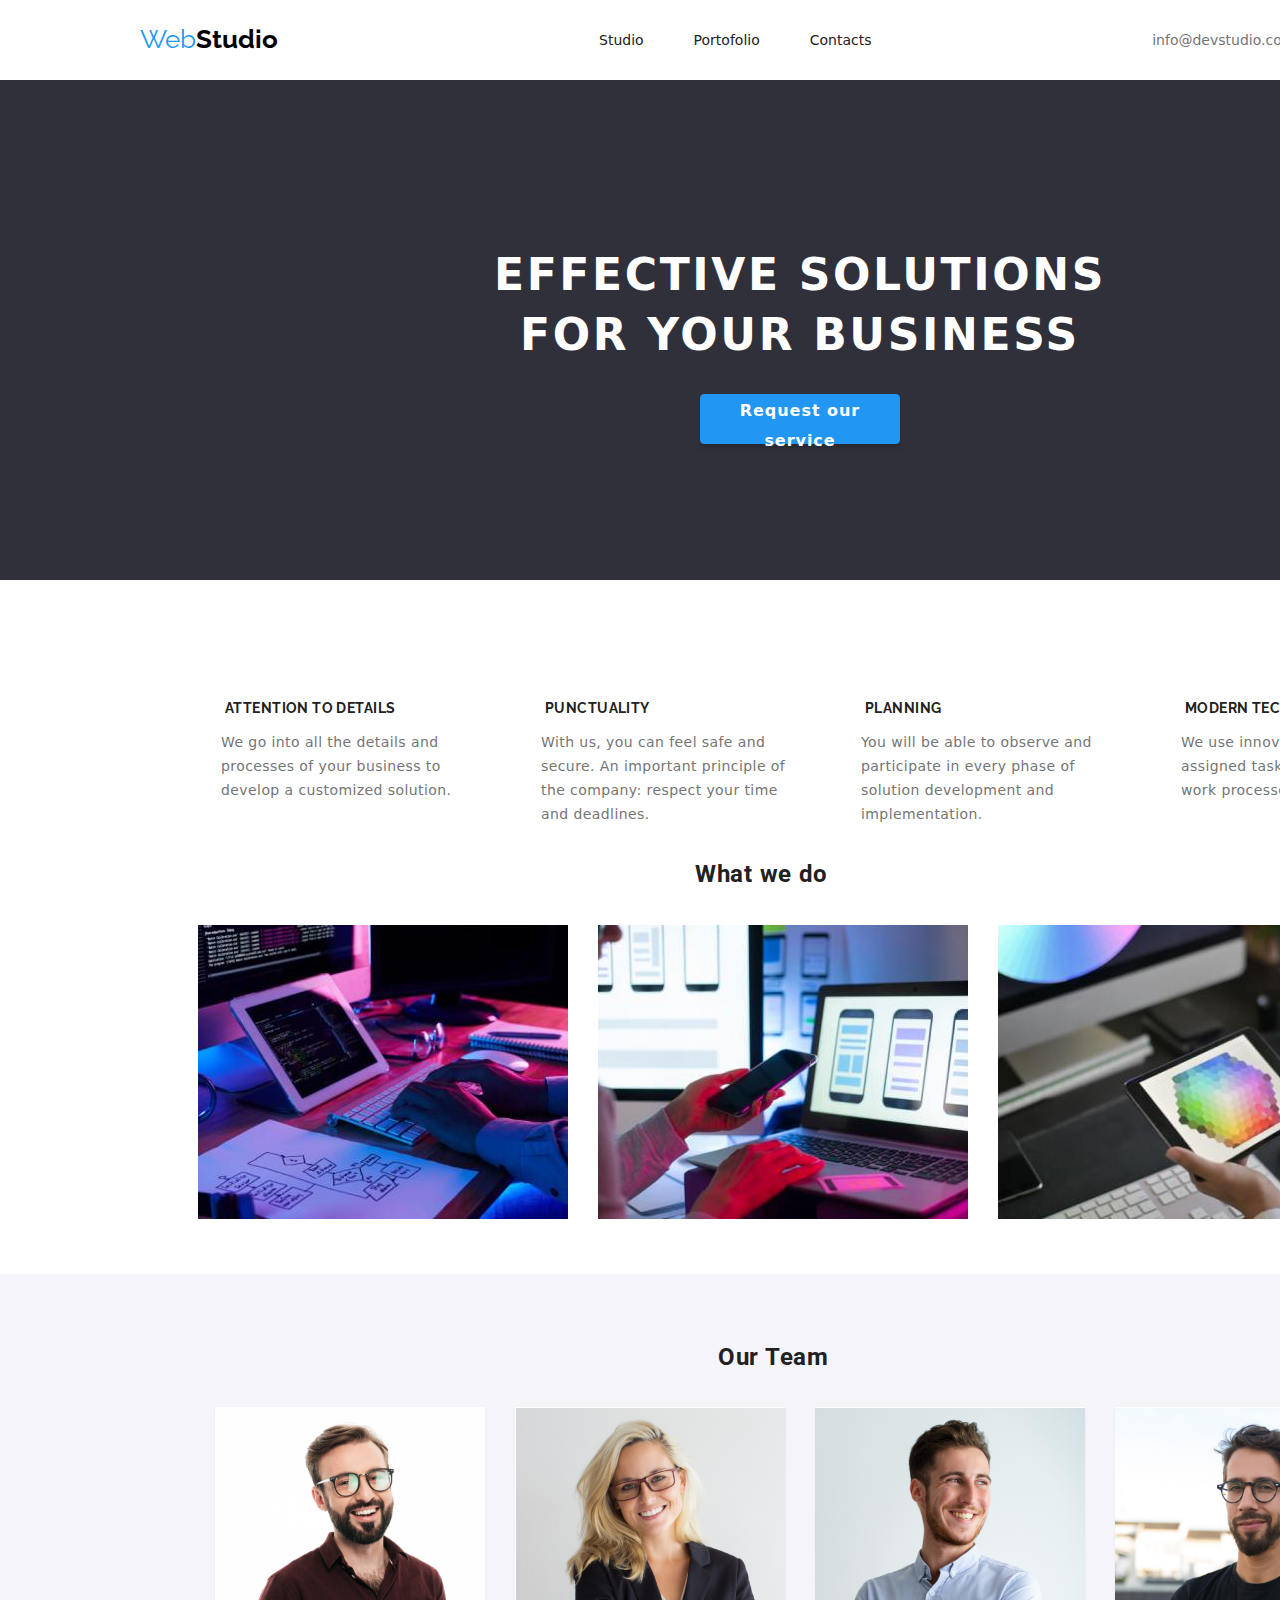
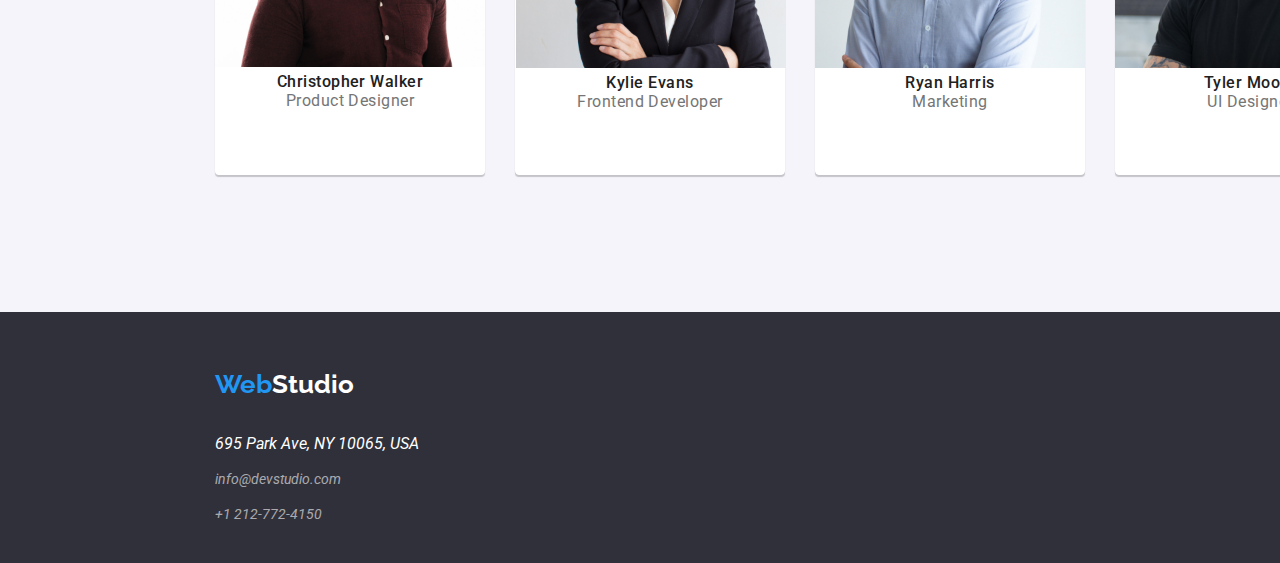
==== commit 3a618fef: "add current, hover" ====
--- a/index.html
+++ b/index.html
@@ -25,7 +25,7 @@
 
         <nav class="main-navigation">
           <ul>
-            <li><a href="./index.html" class="nav-link current">Studio</a></li>
+            <li><a href="./index.html" class="current-studio">Studio</a></li>
             <li><a href="./portofolio.html">Portofolio</a></li>
             <li><a href="#">Contacts</a></li>
           </ul>
--- a/CSS/style.css
+++ b/CSS/style.css
@@ -5,21 +5,37 @@
 }
 .container{
     margin: 0 auto;
-    max-width: 1200;
+    max-width: 100px;
     padding: 0 20px;
 }
 
-
-
+a .current-studio:link,
+a .current-studio:visited{
+  color: #FFFFFF;
+  background-color: #2196f3;
+}
+ a .current-studio:active{
+  color: #2196f3;
+}
+
+a .current-portofolio:link,
+a .current-portofolio:visited{
+  color: #FFFFFF;
+  background-color: #2196f3;
+}
+ a .current-portofolio:active{
+  color: #2196f3;
+ }
 
 .nav-container {
   display: flex;
+  flex-direction: row;
+  justify-content: space-around;
+  align-items: center;
   color: #FFFFFF;
   width: 1600px;
   height: 80px;
-  align-items: center;
-  justify-content: space-around;
-  align-items: center;
+  margin: auto;
 }
 
 .contact-container {
@@ -29,10 +45,9 @@
   gap: 40px;
 }
 
- .main-navigation ul {
-  display: flex;
-  width: 250px;
-  justify-content: space-around;
+ .main-navigation ul{
+  display: flex;
+  flex-direction: row;
   gap: 50px;
 }
 
@@ -59,12 +74,11 @@
   font-size: 14px;
   line-height: 16.41px;
 }
-.global-header .main-navigation a:hover {
-  color: #2196f3;
-}
+.global-header .main-navigation a:hover,
 .global-header .main-navigation a:active {
   color: #2196f3;
 }
+
 
 .global-header a {
   color: #757575;
@@ -115,24 +129,25 @@
   text-align: center;
   border: 1px solid #2196f3;
   border-radius: 4px;
-}
-.button-service:hover {
-
-  color: #757575;
+  box-shadow: 0px 4px 4px 0px #00000026;
+
+}
+.page-section-content .button-service:hover {
+
+  background-color: #188CE8;
 }
 .information-container {
   display: flex;
-  justify-content: space-evenly;
+  justify-content: space-between;
   width: 1200px;
   height: 90px;
   padding-top: 94px;
-  padding-left: 215px;
 }
 .about-us {
   display: flex;
-  align-items: baseline;
   justify-content: center;
   gap: 30px;
+  padding-left: 215px;
 }
 
 .about-us p {
@@ -146,8 +161,7 @@
   top: 94px;
   left: 215px;
   justify-content: flex-start;
-
-  margin: 10px;
+  padding-left: 6px;
 }
 
 .about-us h4 {
@@ -169,6 +183,7 @@
 .image-gallery {
   display: flex;
   flex-direction: column;
+  justify-content: center;
   width: 1200px;
   height: 600px;
   top: 969px;
@@ -178,12 +193,12 @@
 }
 h2 {
   color: #212121;
-  font-family: var(--heading-font-family)
-  weight 700;
-  size: 36px;
+  font-family: var(--heading-font-family);
+  font-weight: 700;
+  size: 50px;
   letter-spacing: 0.03em;
   padding-top: 94px;
-  padding-left: 450px;
+  padding-left: 480px;
   
   
 }
@@ -191,7 +206,8 @@
   display: flex;
   justify-content: center;
   gap: 30px;
-  padding-bottom: 50px;
+  padding-bottom: 60px;
+  padding-left: 150px;
 }
 .image1 {
   width: 370px;
@@ -220,8 +236,8 @@
   display: flex;
   flex-direction: column;
   width: 1600px;
-  height: 648px;
-  top: 1449px;  
+  height: 638px;
+  top: 1449px; 
 
 }
 
@@ -245,7 +261,7 @@
   font-weight:700;
   size: 60px;
   padding-left: 718px;
-  padding-top: 94px;
+  padding-top: 50px;
 }
 
 .team-card1 {
@@ -256,10 +272,10 @@
   top: 94px;
   left: 215px;
   flex-direction: column;
-  
+  align-items: flex-start;
   border-radius: 0px 0px  4px  4px;
   box-shadow: 0px 2px 1px 0px #00000033;
-  justify-content: flex-start;
+  justify-content: space-between;
   
 }
 
@@ -428,16 +444,17 @@
     height: 38px;
    padding-top: 10px;
     left: 542px;
-    padding-left: 342px;
+    padding-left: 450px;
     gap: 8px;
 }
+
 .portofolio-button button:hover,
 .portofolio-button:focus {
   color: #ffffff;
   background-color: #2196f3;
 }
 .portofolio-button button:active {
-  color: orange;
+  color: #ffffff;
 }
 .images{
     display: flex;
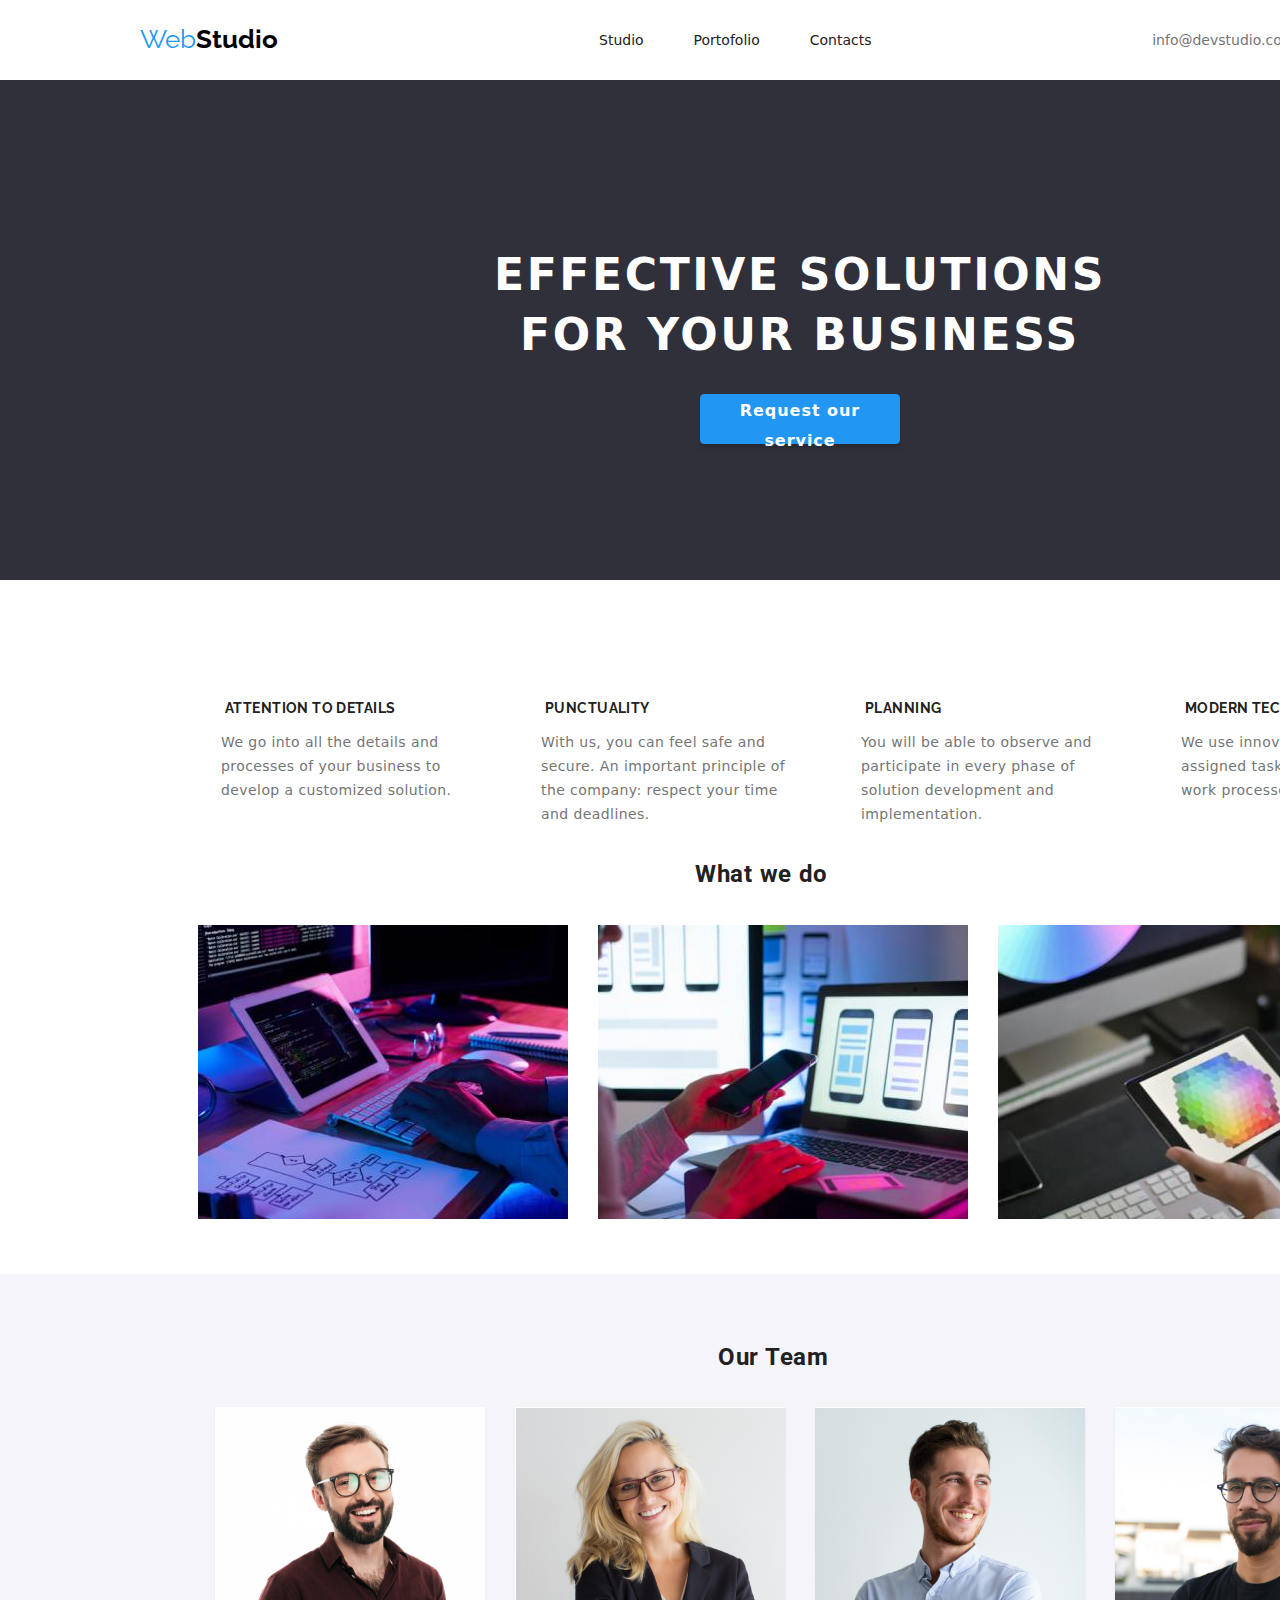
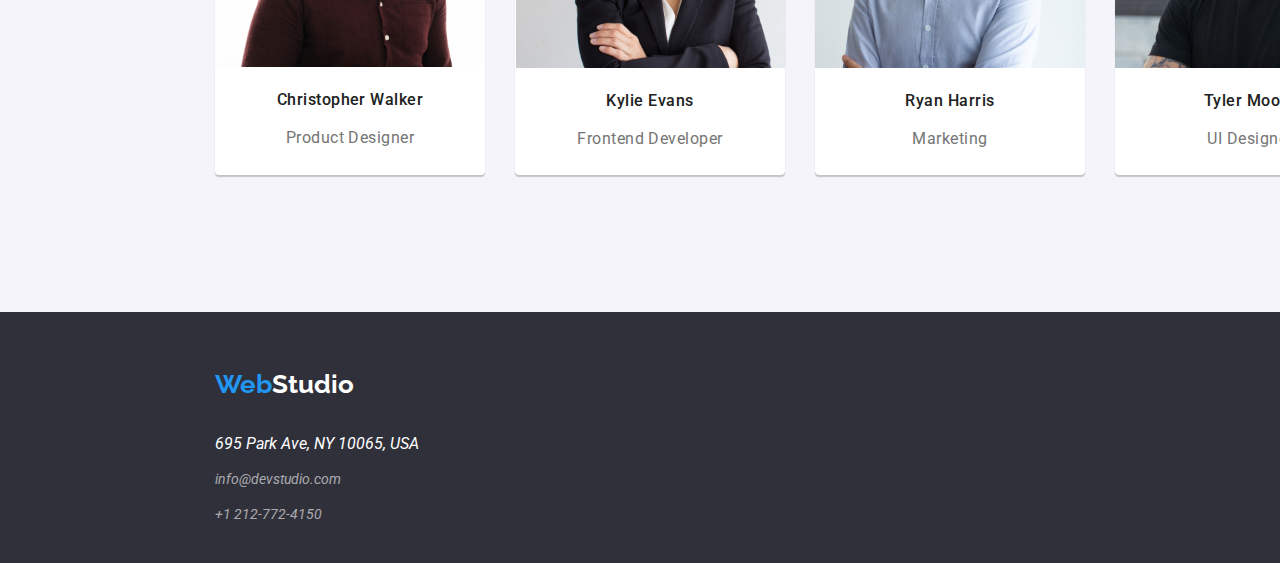
==== commit eb956dff: "add css" ====
--- a/index.html
+++ b/index.html
@@ -118,11 +118,14 @@
                 alt="Barbat cu ochelari care zambeste"
                 width="270"
               />
-              
-               <br />
+               <div class="name-job">
+                <br />
                 <h4>Christopher Walker</h4>
                   <br/>
+                  <br />
                 <span>Product Designer</span>
+              
+               </div>
                
               
             </li>
@@ -136,10 +139,15 @@
                 width="270"
               />
               
-                <br />
+                <div class="name-job">
+                  <br />
               <h4>Kylie Evans</h4>
               <br />
+              <br />
               <span>Frontend Developer</span>
+                </div>
+              
+                <br />
               </div>
             </li>
           
@@ -150,10 +158,13 @@
                 alt="Barbat in camasa albastra deschisa"
                 width="270"
               />
-              <br />
+              <div class="name-job">
+                <br />
               <h4>Ryan Harris</h4>
               <br />
+              <br />
               <span>Marketing</span>
+              </div>
             </li>
           </div>
           <div class="team-card4">
@@ -163,10 +174,13 @@
                 alt="Barbat cu ochelari in tricou negru"
                 width="270"
               />
-              <br />
+              <div class="name-job">
+                <br />
               <h4>Tyler Moore</h4>
               <br />
+              <br />
               <span>UI Designer</span>
+              </div>
             </li>
           </div>
         </ul>
--- a/CSS/style.css
+++ b/CSS/style.css
@@ -3,6 +3,7 @@
   --heading-font-family: "Roboto", sans-serif;
   --series-font-family: "Raleway", sans-serif;
 }
+
 .container{
     margin: 0 auto;
     max-width: 100px;
@@ -263,7 +264,12 @@
   padding-left: 718px;
   padding-top: 50px;
 }
-
+.name-job{
+    display: flexbox;
+    flex-direction: column;
+    justify-content: center;
+    align-items: center;
+}
 .team-card1 {
   display: flex;
   background-color: #ffffff;
@@ -272,12 +278,11 @@
   top: 94px;
   left: 215px;
   flex-direction: column;
-  align-items: flex-start;
   border-radius: 0px 0px  4px  4px;
   box-shadow: 0px 2px 1px 0px #00000033;
-  justify-content: space-between;
-  
-}
+  justify-content: flex-start;
+}
+
 
 .team-card2 {
   display: flex;
@@ -375,8 +380,6 @@
   display: flex;
   flex-direction: column;
   justify-content: center;
-  font-family: var(--heading-font-family);
-  font-weight: 400;
   width: 1600px;
   height: 251px;
   top: 2097px;
@@ -385,7 +388,8 @@
 .useful-information {
   display: flex;
   flex-direction: column;
-
+  font-family: var(--heading-font-family);
+  font-weight: 400;
   padding-left: 215px;
 }
 
@@ -448,6 +452,7 @@
     gap: 8px;
 }
 
+
 .portofolio-button button:hover,
 .portofolio-button:focus {
   color: #ffffff;
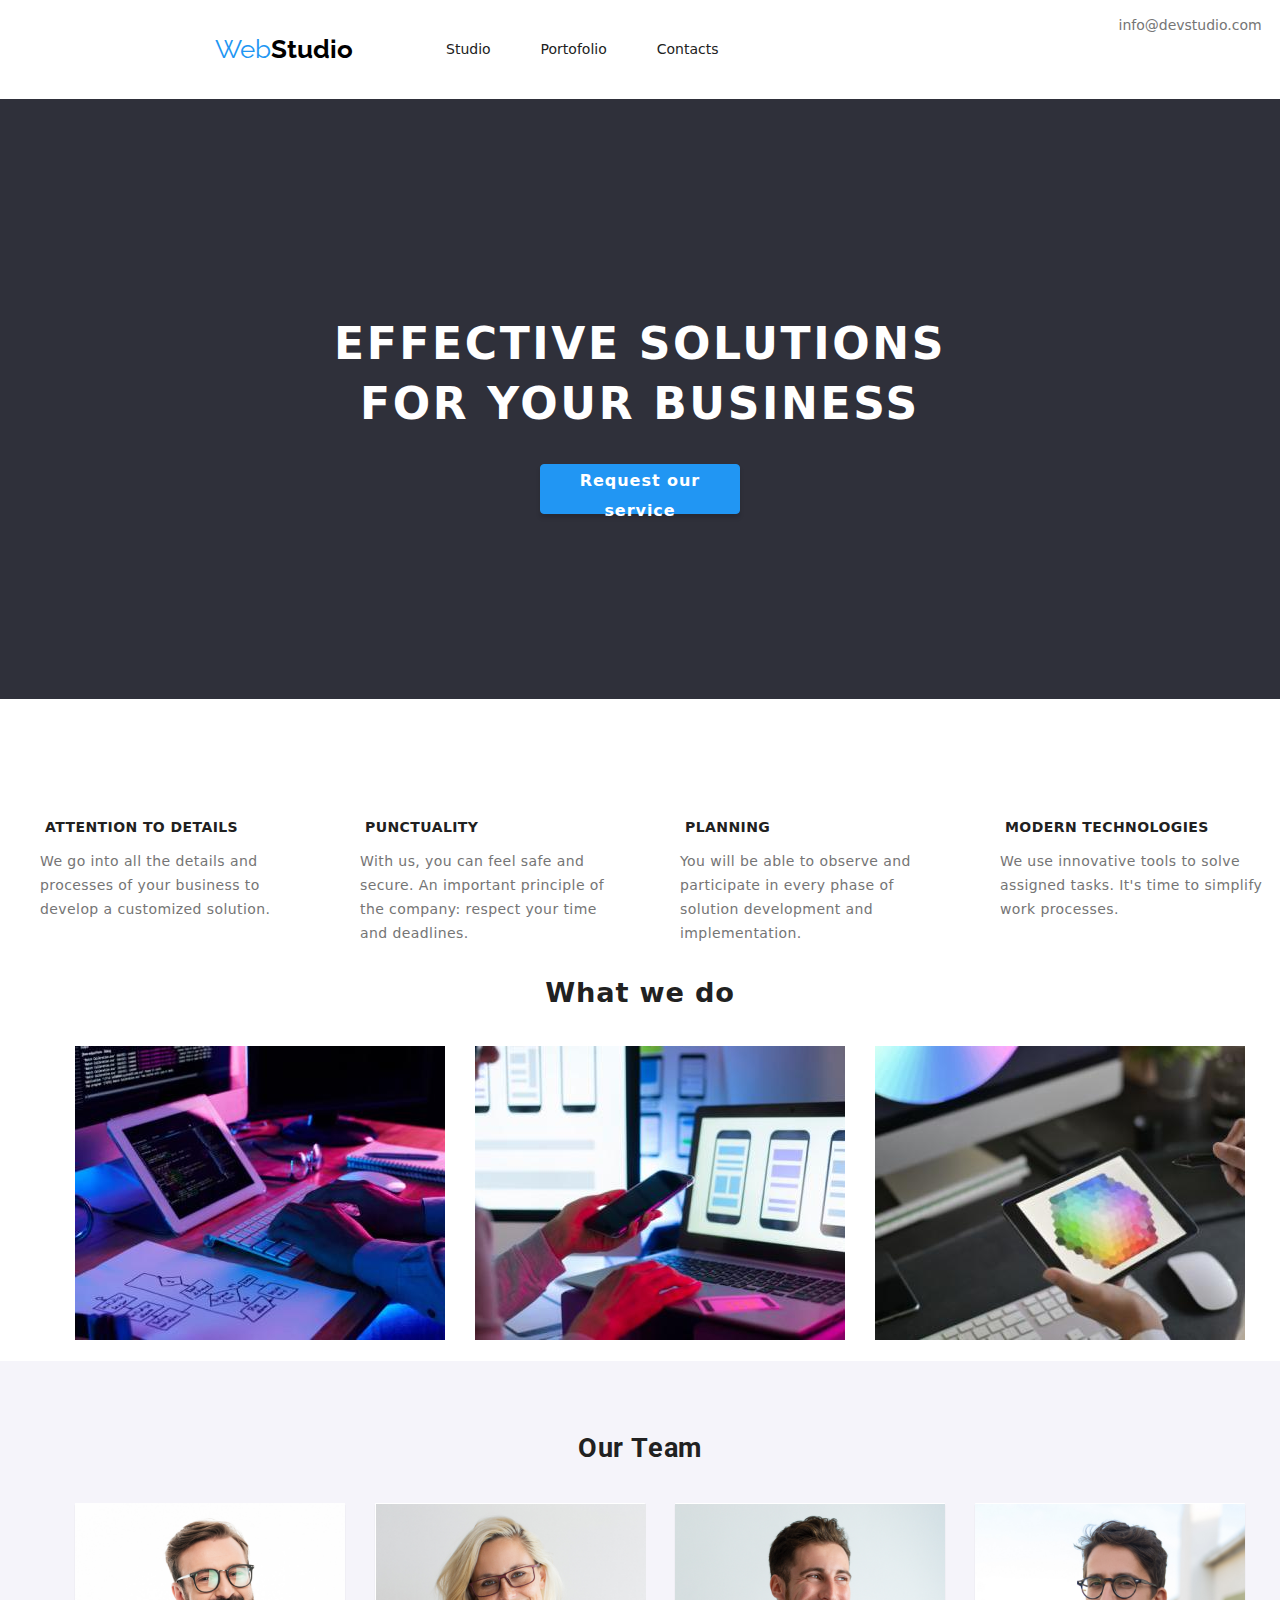
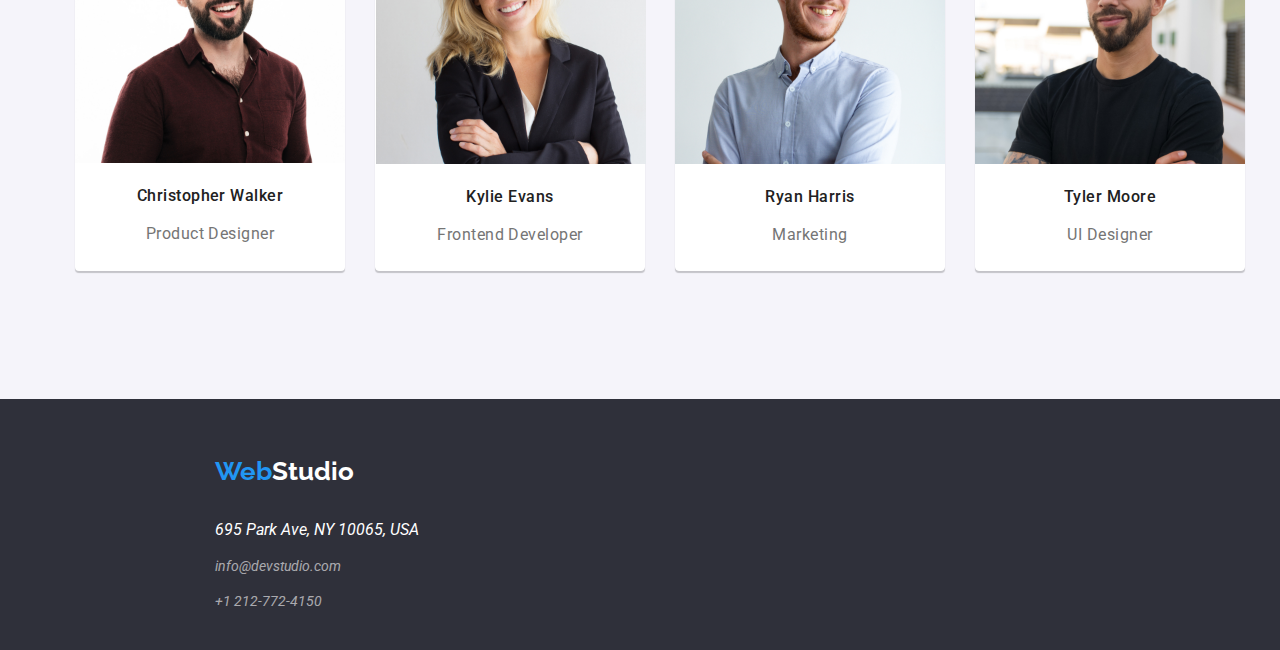
==== commit 0318bd93: "add css main-navigation" ====
--- a/index.html
+++ b/index.html
@@ -17,17 +17,17 @@
     <link rel="stylesheet" href="CSS/style.css" />
   </head>
 
-  <body class="studio-prezentation">
+  <body>
     <header class="global-header">
       <a href="./index.html/"></a>
       <section class="nav-container">
-        <h4><span class="accent">Web</span>Studio</h4>
+        <h4 class="nav-title"><span class="accent">Web</span>Studio</h4>
 
         <nav class="main-navigation">
-          <ul>
-            <li><a href="./index.html" class="current-studio">Studio</a></li>
-            <li><a href="./portofolio.html">Portofolio</a></li>
-            <li><a href="#">Contacts</a></li>
+          <ul class="list-class">
+            <li><a href="./index.html" class="nav-link current">Studio</a></li>
+            <li><a href="./portofolio.html" class="nav-link">Portofolio</a></li>
+            <li><a href="#" class="nav-link">Contacts</a></li>
           </ul>
         </nav>
 
--- a/CSS/style.css
+++ b/CSS/style.css
@@ -4,71 +4,66 @@
   --series-font-family: "Raleway", sans-serif;
 }
 
-.container{
-    margin: 0 auto;
-    max-width: 100px;
-    padding: 0 20px;
-}
-
-a .current-studio:link,
-a .current-studio:visited{
+
+
+
+
+
+
+.nav-container {
+  display: flex;
+  align-items: center;
   color: #FFFFFF;
-  background-color: #2196f3;
-}
- a .current-studio:active{
-  color: #2196f3;
-}
-
-a .current-portofolio:link,
-a .current-portofolio:visited{
-  color: #FFFFFF;
-  background-color: #2196f3;
-}
- a .current-portofolio:active{
-  color: #2196f3;
- }
-
-.nav-container {
-  display: flex;
-  flex-direction: row;
-  justify-content: space-around;
-  align-items: center;
-  color: #FFFFFF;
-  width: 1600px;
-  height: 80px;
-  margin: auto;
+  
 }
 
 .contact-container {
   display: flex;
-  justify-content: space-between;
-  align-items: center;
+  justify-content: center;
+  padding-left: 400px;
   gap: 40px;
 }
-
- .main-navigation ul{
-  display: flex;
-  flex-direction: row;
+.current{
+  color: #2196F3;
+}
+a:link,
+a:hover{
+  color: #2196F3;
+}
+a:focus{
+  color: #2196F3;
+}
+.nav-link{
+  cursor: pointer;
+}
+ .list-class{
+  display: flex;
+  justify-content: center;
+  padding-left: 93px;
   gap: 50px;
 }
+
+.list-class li a{
+  color: #212121;
+}
+
 
 span.accent {
   color: #2196f3;
   font-family: var(--series-font-family);
   font-weight: 400;
   font-size: 26px;
-  line-height: 35.96px;
-}
-.studio-prezentation h4 {
+}
+.nav-title {
+  display: flex;
   font-family: var(--series-font-family);
   color: #000000;
   font-weight: 700;
   font-size: 26px;
-  line-height: 30.52px;
-}
-
-.global-header .main-navigation a:link,
-.global-header .main-navigation a:visited {
+  padding-left: 215px;
+}
+
+.global-header .main-navigation a:link {
   color: var(--link-color);
   text-decoration: none;
   font-weight: 500;
@@ -86,7 +81,6 @@
   text-decoration: none;
   font-weight: 500;
   font-size: 14px;
-  line-height: 16.41px;
 }
 
 .global-header a:hover {
@@ -95,9 +89,7 @@
 .page-section-content {
   display: flex;
   background-color: #2f303a;
-  width: 1600px;
-  height: 500px;
-  top: 80px;
+  height: 600px;
   justify-content: center;
   flex-direction: column;
   align-items: center;
@@ -139,16 +131,14 @@
 }
 .information-container {
   display: flex;
-  justify-content: space-between;
-  width: 1200px;
-  height: 90px;
+  justify-content: center;
+  align-items: center;
   padding-top: 94px;
 }
 .about-us {
   display: flex;
   justify-content: center;
   gap: 30px;
-  padding-left: 215px;
 }
 
 .about-us p {
@@ -161,8 +151,8 @@
   height: 75px;
   top: 94px;
   left: 215px;
-  justify-content: flex-start;
-  padding-left: 6px;
+  justify-content: center;
+  padding-left: 5px;
 }
 
 .about-us h4 {
@@ -184,84 +174,48 @@
 .image-gallery {
   display: flex;
   flex-direction: column;
-  justify-content: center;
-  width: 1200px;
-  height: 600px;
-  top: 969px;
-  left: 215px;
-  padding-top: 94px;
-  padding-left: 215px;
 }
 h2 {
-  color: #212121;
-  font-family: var(--heading-font-family);
-  font-weight: 700;
-  size: 50px;
+   display: block;
+   color: #212121;
+   font-family: (--series-font-family);
+   font-weight: 700;
+   font-size: 1.70em;
+   margin-block-start: 0.83em;
+   margin-block-end: 0.83em;
   letter-spacing: 0.03em;
-  padding-top: 94px;
-  padding-left: 480px;
-  
+  text-align: center;
   
 }
 .suggestive-images {
   display: flex;
   justify-content: center;
+  align-items: center;
   gap: 30px;
-  padding-bottom: 60px;
-  padding-left: 150px;
-}
-.image1 {
-  width: 370px;
-  height: 294px;
-  top: 94px;
-  left: 215px;
-
-}
-.image2 {
-  width: 370px;
-  height: 294px;
-  top: 94px;
-  left: 615px;
-  
-}
-
-.image3 {
-  width: 370px;
-  height: 294px;
-  top: 94px;
-  left: 1015px;
 }
 
 .our-team {
   background-color: #F5F4FA;
   display: flex;
   flex-direction: column;
-  width: 1600px;
   height: 638px;
-  top: 1449px; 
-
 }
 
 .our-team-content {
   display: flex;
-  justify-content: space-between;
+  justify-content:center;
   align-items: center;
   text-align: center;
-  flex-direction: row;
-  width: 1200px;
   height: 368px;
   top: 1635px;
   left: 215px;
-  padding-left: 215px;
   gap: 30px;
 }
-
 .title-team{
   color: #212121;
   font-family: var(--heading-font-family);
   font-weight:700;
   size: 60px;
-  padding-left: 718px;
   padding-top: 50px;
 }
 .name-job{
@@ -380,9 +334,7 @@
   display: flex;
   flex-direction: column;
   justify-content: center;
-  width: 1600px;
   height: 251px;
-  top: 2097px;
 }
 
 .useful-information {
@@ -423,11 +375,9 @@
 .portofolio-container{
      display: flex;
      flex-wrap: wrap;
-    border: 0.1px solid #EEEEEE;
-    width: 1600px;
-    height: 1460px;
-  padding-left: 180px;
-  padding-bottom: 90px;
+     justify-content: center;
+     align-items: center;
+    border: 1px solid #EEEEEE;
 }
 .portofolio-button button{
     background-color: #F5F4FA;
@@ -443,18 +393,17 @@
 }
 .portofolio-button{
     display: flex;
-    flex-direction: row;
-    width: 1300px;
+    justify-content: center;
+    align-items: center;
+    width: 1600px;
     height: 38px;
-   padding-top: 10px;
     left: 542px;
-    padding-left: 450px;
     gap: 8px;
 }
 
 
 .portofolio-button button:hover,
-.portofolio-button:focus {
+.portofolio-button button:focus {
   color: #ffffff;
   background-color: #2196f3;
 }
@@ -465,10 +414,7 @@
     display: flex;
     flex-wrap: wrap;
     gap: 30px;
-    justify-content: flex-start;
-}
-.item{
-    border: 1px solid #EEEEEE;
+    justify-content:center;
 }
 .product{
     width: 322px;
@@ -494,6 +440,4 @@
     
 
   
-.nav-link current {
-  color: #4d0752;
-}
+
